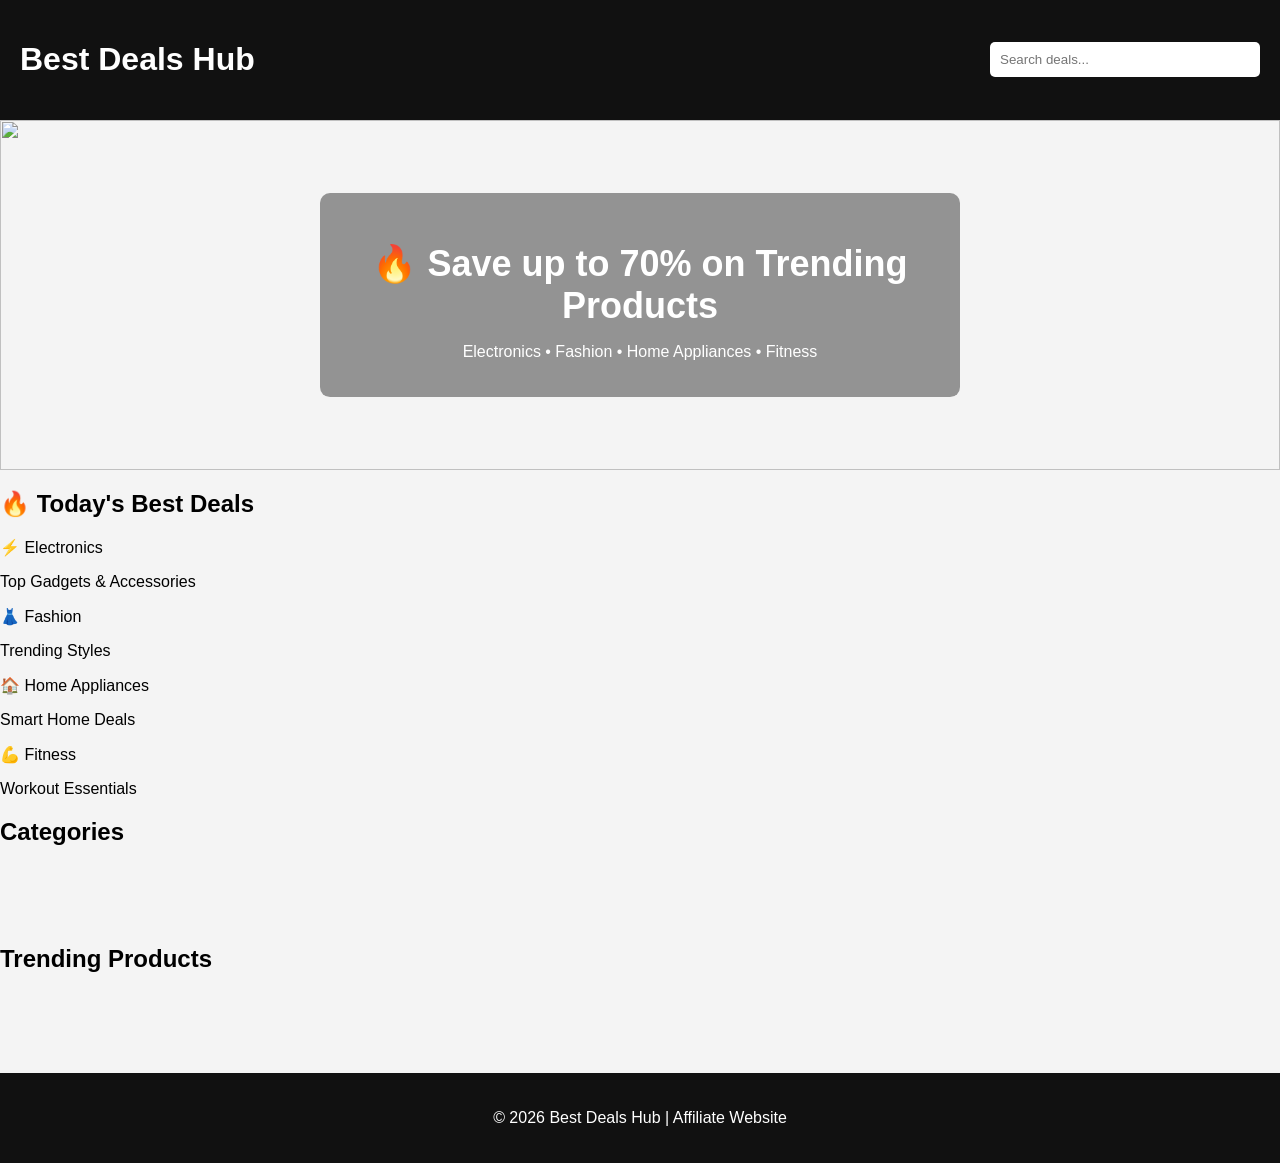
==== index.html @ 076f94b2 "Add descriptions to deal cards in index.html Updated deal cards to include descriptions for each cat" ====
<!DOCTYPE html>
<html lang="en">

<head>

<meta charset="UTF-8">

<title>Best Deals Hub | Amazon Deals & Trending Products</title>

<meta name="description"
content="Find the best Amazon deals, trending gadgets, fashion and home appliances at the lowest prices.">

<meta name="keywords"
content="Amazon deals India, best gadgets India, trending products, affiliate deals, best Amazon deals">

<meta name="viewport" content="width=device-width, initial-scale=1.0">

<link rel="stylesheet" href="style.css">

</head>


<body>


<header>

<h1>Best Deals Hub</h1>

<input type="text" id="search" placeholder="Search deals...">

</header>



<!-- HERO BANNER -->

<section class="hero-banner">

<img src="https://images.unsplash.com/photo-1607083206968-13611e3d76db">

<div class="hero-text">

<h2>🔥 Save up to 70% on Trending Products</h2>

<p>Electronics • Fashion • Home Appliances • Fitness</p>

</div>

</section>



<!-- TODAY DEALS -->

<section class="today-deals">

<h2>🔥 Today's Best Deals</h2>

<div class="deal-grid">

<div class="deal-card" onclick="filterCategory('electronic')">
⚡ Electronics
<p>Top Gadgets & Accessories</p>
</div>

<div class="deal-card" onclick="filterCategory('fashion')">
👗 Fashion
<p>Trending Styles</p>
</div>

<div class="deal-card" onclick="filterCategory('home appliances')">
🏠 Home Appliances
<p>Smart Home Deals</p>
</div>

<div class="deal-card" onclick="filterCategory('fitness')">
💪 Fitness
<p>Workout Essentials</p>
</div>

</div>

</section>



<!-- CATEGORIES -->

<section>

<h2>Categories</h2>

<div id="categories" class="category-grid"></div>

</section>



<!-- TRENDING PRODUCTS -->

<section>

<h2>Trending Products</h2>

<div id="products" class="product-grid"></div>

</section>



<footer>

<p>© 2026 Best Deals Hub | Affiliate Website</p>

</footer>



<script src="script.js"></script>


</body>
</html>
---- style.css ----
body{
font-family:Arial;
margin:0;
background:#f4f4f4;
}

header{
display:flex;
justify-content:space-between;
align-items:center;
padding:20px;
background:#111;
color:white;
}

header input{
padding:10px;
width:250px;
border-radius:5px;
border:none;
}

.hero{
background:#222;
color:white;
text-align:center;
padding:60px 20px;
}
.hero-banner{
position:relative;
height:350px;
overflow:hidden;
}

.hero-banner img{
width:100%;
height:100%;
object-fit:cover;
display:block;
}

.hero-text{
position:absolute;
top:50%;
left:50%;
transform:translate(-50%,-50%);
color:white;
text-align:center;
background:rgba(0,0,0,0.4);
padding:20px 30px;
border-radius:10px;
}

.hero-text h2{
font-size:36px;
margin-bottom:10px;
}

.hero-text p{
font-size:16px;
}

.category-grid{
display:grid;
grid-template-columns:repeat(auto-fit,minmax(150px,1fr));
gap:20px;
padding:30px;
}

.category{
background:white;
padding:20px;
text-align:center;
border-radius:8px;
box-shadow:0 4px 8px rgba(0,0,0,0.1);
cursor:pointer;
}

.product-grid{
display:grid;
grid-template-columns:repeat(auto-fit,minmax(250px,1fr));
gap:25px;
padding:40px;
}

.product{
background:white;
border-radius:12px;
padding:15px;
box-shadow:0 3px 12px rgba(0,0,0,0.1);
display:flex;
flex-direction:column;
height:420px;
}

.product img{
width:100%;
height:180px;
object-fit:contain;
margin-bottom:10px;
}

.product h3{
font-size:18px;
margin-bottom:5px;
}

.product p{
font-size:14px;
color:#555;
}

.price{
color:#ff6a00;
font-weight:bold;
margin-top:auto;
}

.buy{
display:inline-block;
margin-top:10px;
background:#ff6a00;
color:white;
padding:10px 15px;
border-radius:5px;
text-decoration:none;
}

footer{
background:#111;
color:white;
text-align:center;
padding:20px;
}
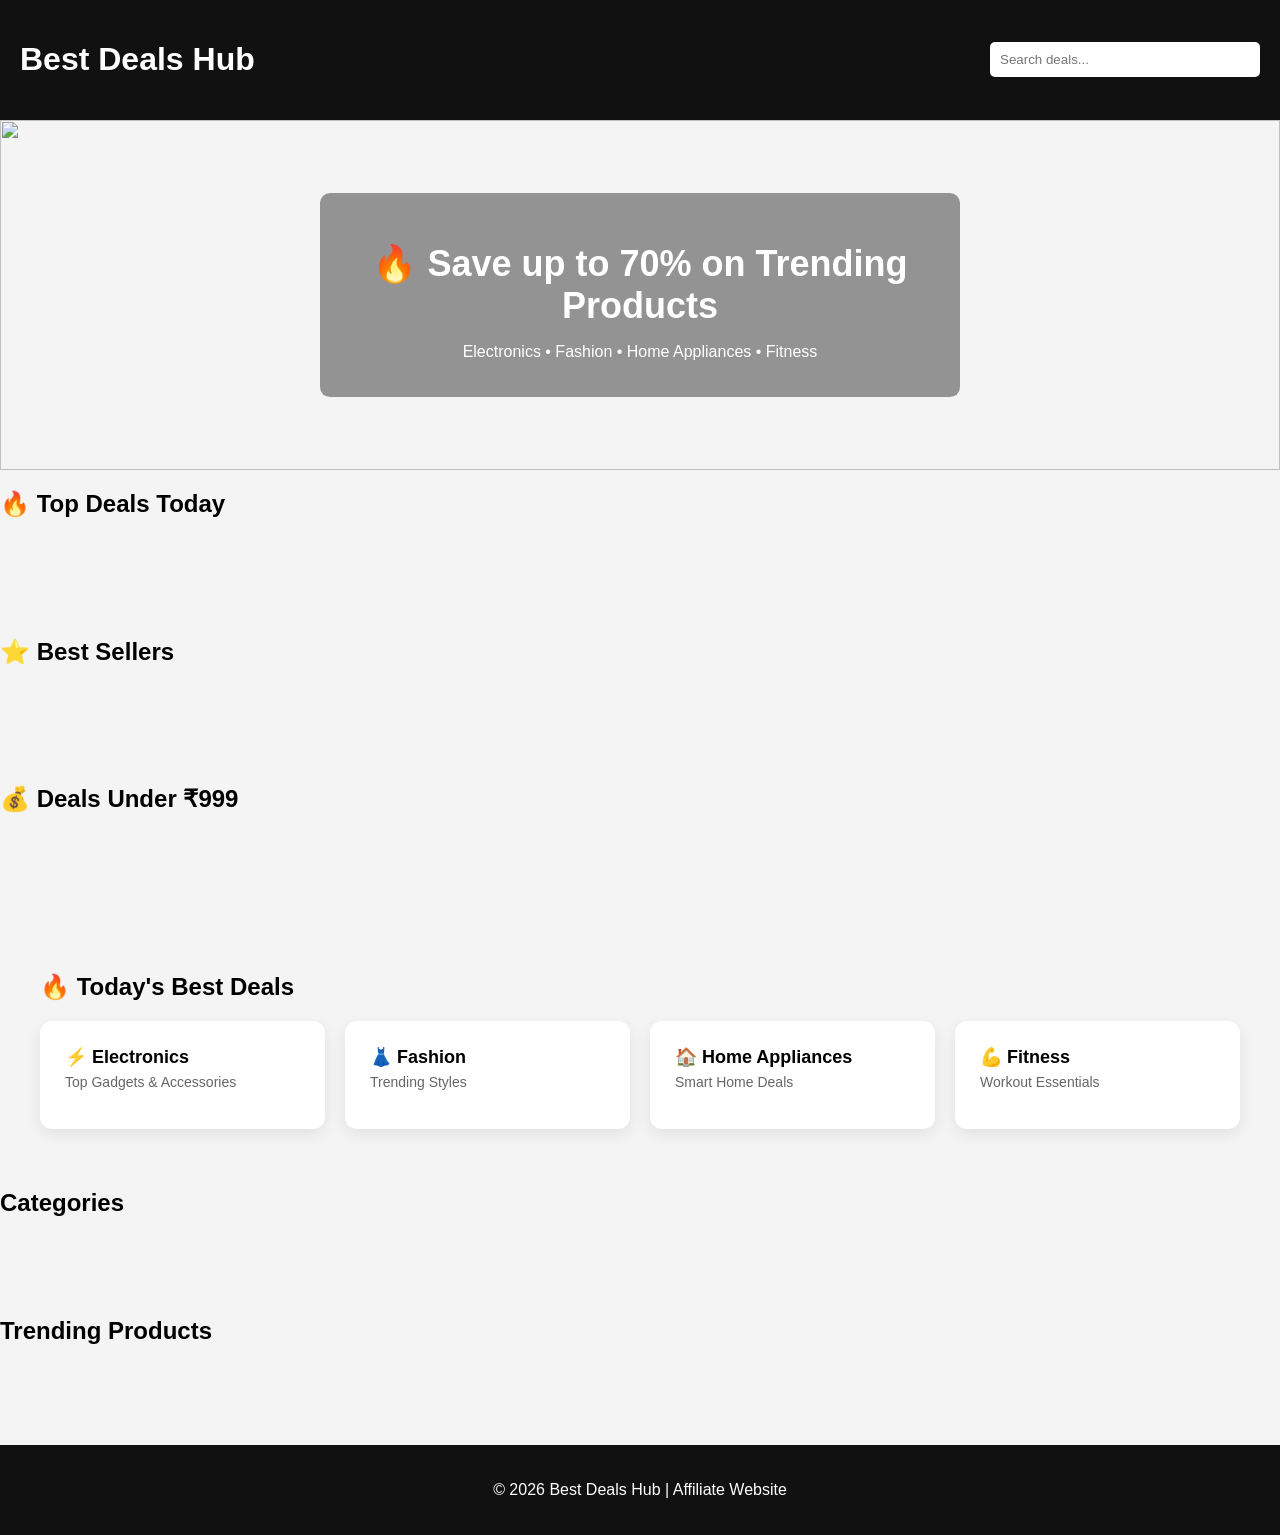
==== commit 6d11a27e: "Enhance index.html with new product sections Added new sections for top deals, best sellers, and bud" ====
--- a/index.html
+++ b/index.html
@@ -49,7 +49,31 @@
 
 </section>
 
+<section class="top-deals">
 
+<h2>🔥 Top Deals Today</h2>
+
+<div id="topDeals" class="product-grid"></div>
+
+</section>
+
+
+<section class="best-sellers">
+
+<h2>⭐ Best Sellers</h2>
+
+<div id="bestSellers" class="product-grid"></div>
+
+</section>
+
+
+<section class="budget-deals">
+
+<h2>💰 Deals Under ₹999</h2>
+
+<div id="budgetDeals" class="product-grid"></div>
+
+</section>
 
 <!-- TODAY DEALS -->
 
@@ -124,3 +148,4 @@
 </html>
 
 
+
--- a/style.css
+++ b/style.css
@@ -19,7 +19,41 @@
 border-radius:5px;
 border:none;
 }
+.today-deals{
+padding:40px;
+max-width:1300px;
+margin:auto;
+}
 
+.deal-grid{
+display:grid;
+grid-template-columns:repeat(auto-fit,minmax(220px,1fr));
+gap:20px;
+margin-top:20px;
+}
+
+.deal-card{
+background:white;
+padding:25px;
+border-radius:12px;
+box-shadow:0 5px 15px rgba(0,0,0,0.08);
+cursor:pointer;
+font-weight:bold;
+font-size:18px;
+transition:0.3s;
+}
+
+.deal-card p{
+font-size:14px;
+font-weight:normal;
+color:#666;
+margin-top:6px;
+}
+
+.deal-card:hover{
+transform:translateY(-5px);
+box-shadow:0 10px 25px rgba(0,0,0,0.15);
+}
 .hero{
 background:#222;
 color:white;
@@ -136,3 +170,4 @@
 
 
 
+
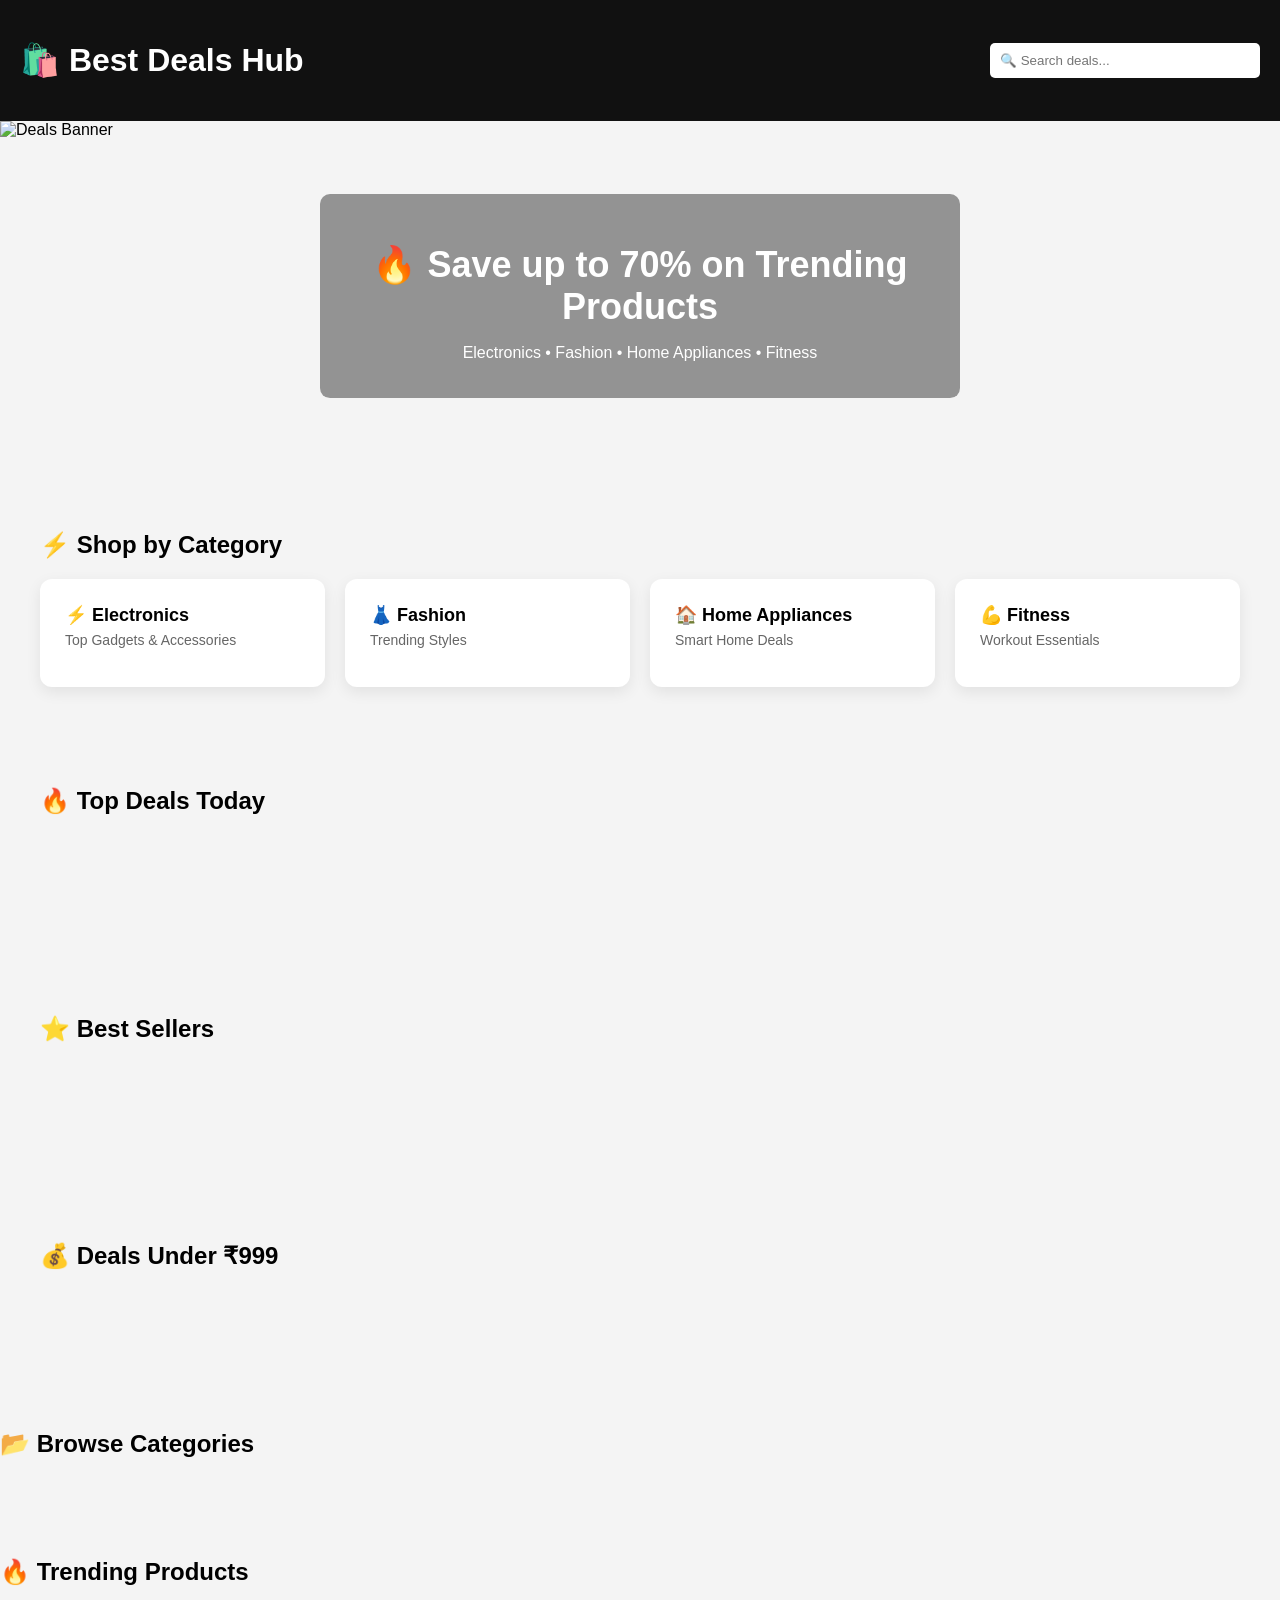
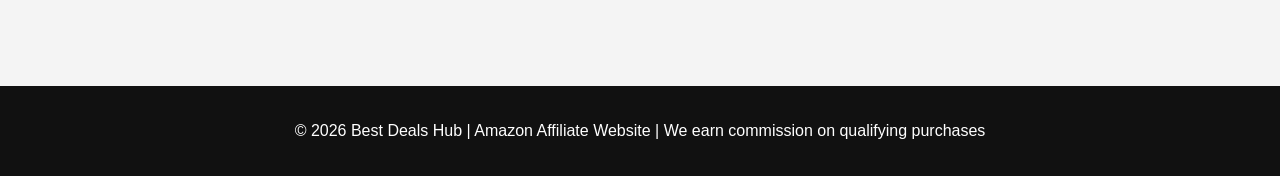
==== commit 7f3f1ed0: "Update index.html" ====
--- a/index.html
+++ b/index.html
@@ -1,151 +1,86 @@
-<!DOCTYPE html>
-<html lang="en">
-
-<head>
-
-<meta charset="UTF-8">
-
-<title>Best Deals Hub | Amazon Deals & Trending Products</title>
-
-<meta name="description"
-content="Find the best Amazon deals, trending gadgets, fashion and home appliances at the lowest prices.">
-
-<meta name="keywords"
-content="Amazon deals India, best gadgets India, trending products, affiliate deals, best Amazon deals">
-
-<meta name="viewport" content="width=device-width, initial-scale=1.0">
-
-<link rel="stylesheet" href="style.css">
-
-</head>
-
-
-<body>
-
-
-<header>
-
-<h1>Best Deals Hub</h1>
-
-<input type="text" id="search" placeholder="Search deals...">
-
-</header>
-
-
-
-<!-- HERO BANNER -->
-
-<section class="hero-banner">
-
-<img src="https://images.unsplash.com/photo-1607083206968-13611e3d76db">
-
-<div class="hero-text">
-
-<h2>🔥 Save up to 70% on Trending Products</h2>
-
-<p>Electronics • Fashion • Home Appliances • Fitness</p>
-
-</div>
-
-</section>
-
-<section class="top-deals">
-
-<h2>🔥 Top Deals Today</h2>
-
-<div id="topDeals" class="product-grid"></div>
-
-</section>
-
-
-<section class="best-sellers">
-
-<h2>⭐ Best Sellers</h2>
-
-<div id="bestSellers" class="product-grid"></div>
-
-</section>
-
-
-<section class="budget-deals">
-
-<h2>💰 Deals Under ₹999</h2>
-
-<div id="budgetDeals" class="product-grid"></div>
-
-</section>
-
-<!-- TODAY DEALS -->
-
-<section class="today-deals">
-
-<h2>🔥 Today's Best Deals</h2>
-
-<div class="deal-grid">
-
-<div class="deal-card" onclick="filterCategory('electronic')">
-⚡ Electronics
-<p>Top Gadgets & Accessories</p>
-</div>
-
-<div class="deal-card" onclick="filterCategory('fashion')">
-👗 Fashion
-<p>Trending Styles</p>
-</div>
-
-<div class="deal-card" onclick="filterCategory('home appliances')">
-🏠 Home Appliances
-<p>Smart Home Deals</p>
-</div>
-
-<div class="deal-card" onclick="filterCategory('fitness')">
-💪 Fitness
-<p>Workout Essentials</p>
-</div>
-
-</div>
-
-</section>
-
-
-
-<!-- CATEGORIES -->
-
-<section>
-
-<h2>Categories</h2>
-
-<div id="categories" class="category-grid"></div>
-
-</section>
-
-
-
-<!-- TRENDING PRODUCTS -->
-
-<section>
-
-<h2>Trending Products</h2>
-
-<div id="products" class="product-grid"></div>
-
-</section>
-
-
-
-<footer>
-
-<p>© 2026 Best Deals Hub | Affiliate Website</p>
-
-</footer>
-
-
-
-<script src="script.js"></script>
-
-
-</body>
-</html>
-
-
-
+<!DOCTYPE html>
+<html lang="en">
+
+<head>
+    <meta charset="UTF-8">
+    <title>Best Deals Hub | Amazon Deals & Trending Products</title>
+    <meta name="description" content="Find the best Amazon deals, trending gadgets, fashion and home appliances at the lowest prices.">
+    <meta name="keywords" content="Amazon deals India, best gadgets India, trending products, affiliate deals, best Amazon deals">
+    <meta name="viewport" content="width=device-width, initial-scale=1.0, maximum-scale=1.0, user-scalable=yes">
+    <link rel="stylesheet" href="style.css">
+</head>
+
+<body>
+
+    <header>
+        <h1>🛍️ Best Deals Hub</h1>
+        <input type="text" id="search" placeholder="🔍 Search deals...">
+    </header>
+
+    <!-- HERO BANNER -->
+    <section class="hero-banner">
+        <img src="https://images.unsplash.com/photo-1607083206968-13611e3d76db?w=1200" alt="Deals Banner">
+        <div class="hero-text">
+            <h2>🔥 Save up to 70% on Trending Products</h2>
+            <p>Electronics • Fashion • Home Appliances • Fitness</p>
+        </div>
+    </section>
+
+    <!-- TODAY DEALS (Categories) -->
+    <section class="today-deals">
+        <h2>⚡ Shop by Category</h2>
+        <div class="deal-grid">
+            <div class="deal-card" onclick="filterCategoryFromCard('electronic')">
+                ⚡ Electronics
+                <p>Top Gadgets & Accessories</p>
+            </div>
+            <div class="deal-card" onclick="filterCategoryFromCard('fashion')">
+                👗 Fashion
+                <p>Trending Styles</p>
+            </div>
+            <div class="deal-card" onclick="filterCategoryFromCard('home appliances')">
+                🏠 Home Appliances
+                <p>Smart Home Deals</p>
+            </div>
+            <div class="deal-card" onclick="filterCategoryFromCard('fitness')">
+                💪 Fitness
+                <p>Workout Essentials</p>
+            </div>
+        </div>
+    </section>
+
+    <!-- TOP DEALS SECTION -->
+    <section class="top-deals" id="topDealsSection">
+        <div id="topDeals"></div>
+    </section>
+
+    <!-- BEST SELLERS SECTION -->
+    <section class="best-sellers" id="bestSellersSection">
+        <div id="bestSellers"></div>
+    </section>
+
+    <!-- BUDGET DEALS SECTION -->
+    <section class="budget-deals" id="budgetDealsSection">
+        <div id="budgetDeals"></div>
+    </section>
+
+    <!-- CATEGORIES SECTION -->
+    <section>
+        <h2>📂 Browse Categories</h2>
+        <div id="categories" class="category-grid"></div>
+    </section>
+
+    <!-- TRENDING PRODUCTS SECTION -->
+    <section>
+        <div id="products"></div>
+    </section>
+
+    <footer>
+        <p>© 2026 Best Deals Hub | Amazon Affiliate Website | We earn commission on qualifying purchases</p>
+    </footer>
+
+    <script src="script.js"></script>
+
+</body>
+
+</html>
--- a/style.css
+++ b/style.css
@@ -53,6 +53,13 @@
 .deal-card:hover{
 transform:translateY(-5px);
 box-shadow:0 10px 25px rgba(0,0,0,0.15);
+}
+.top-deals,
+.best-sellers,
+.budget-deals{
+padding:40px;
+max-width:1300px;
+margin:auto;
 }
 .hero{
 background:#222;
@@ -171,3 +178,4 @@
 
 
 
+
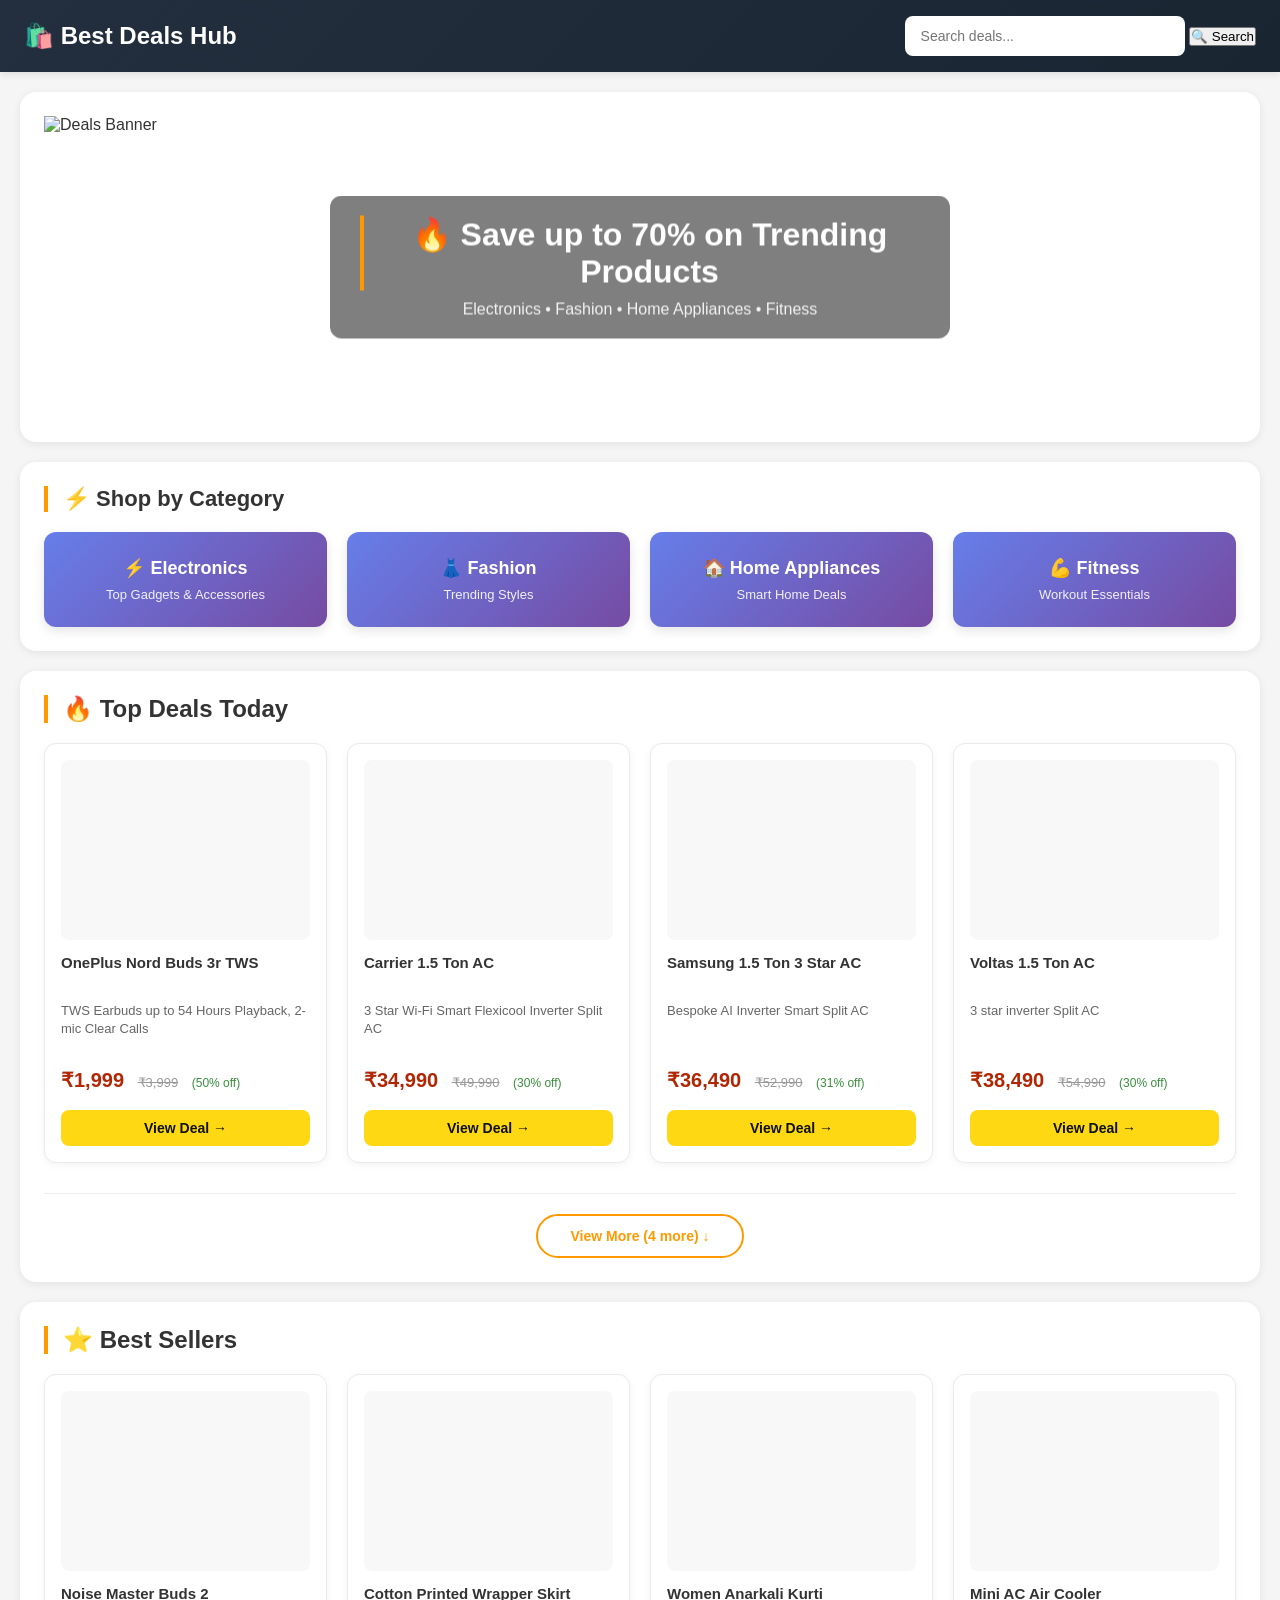
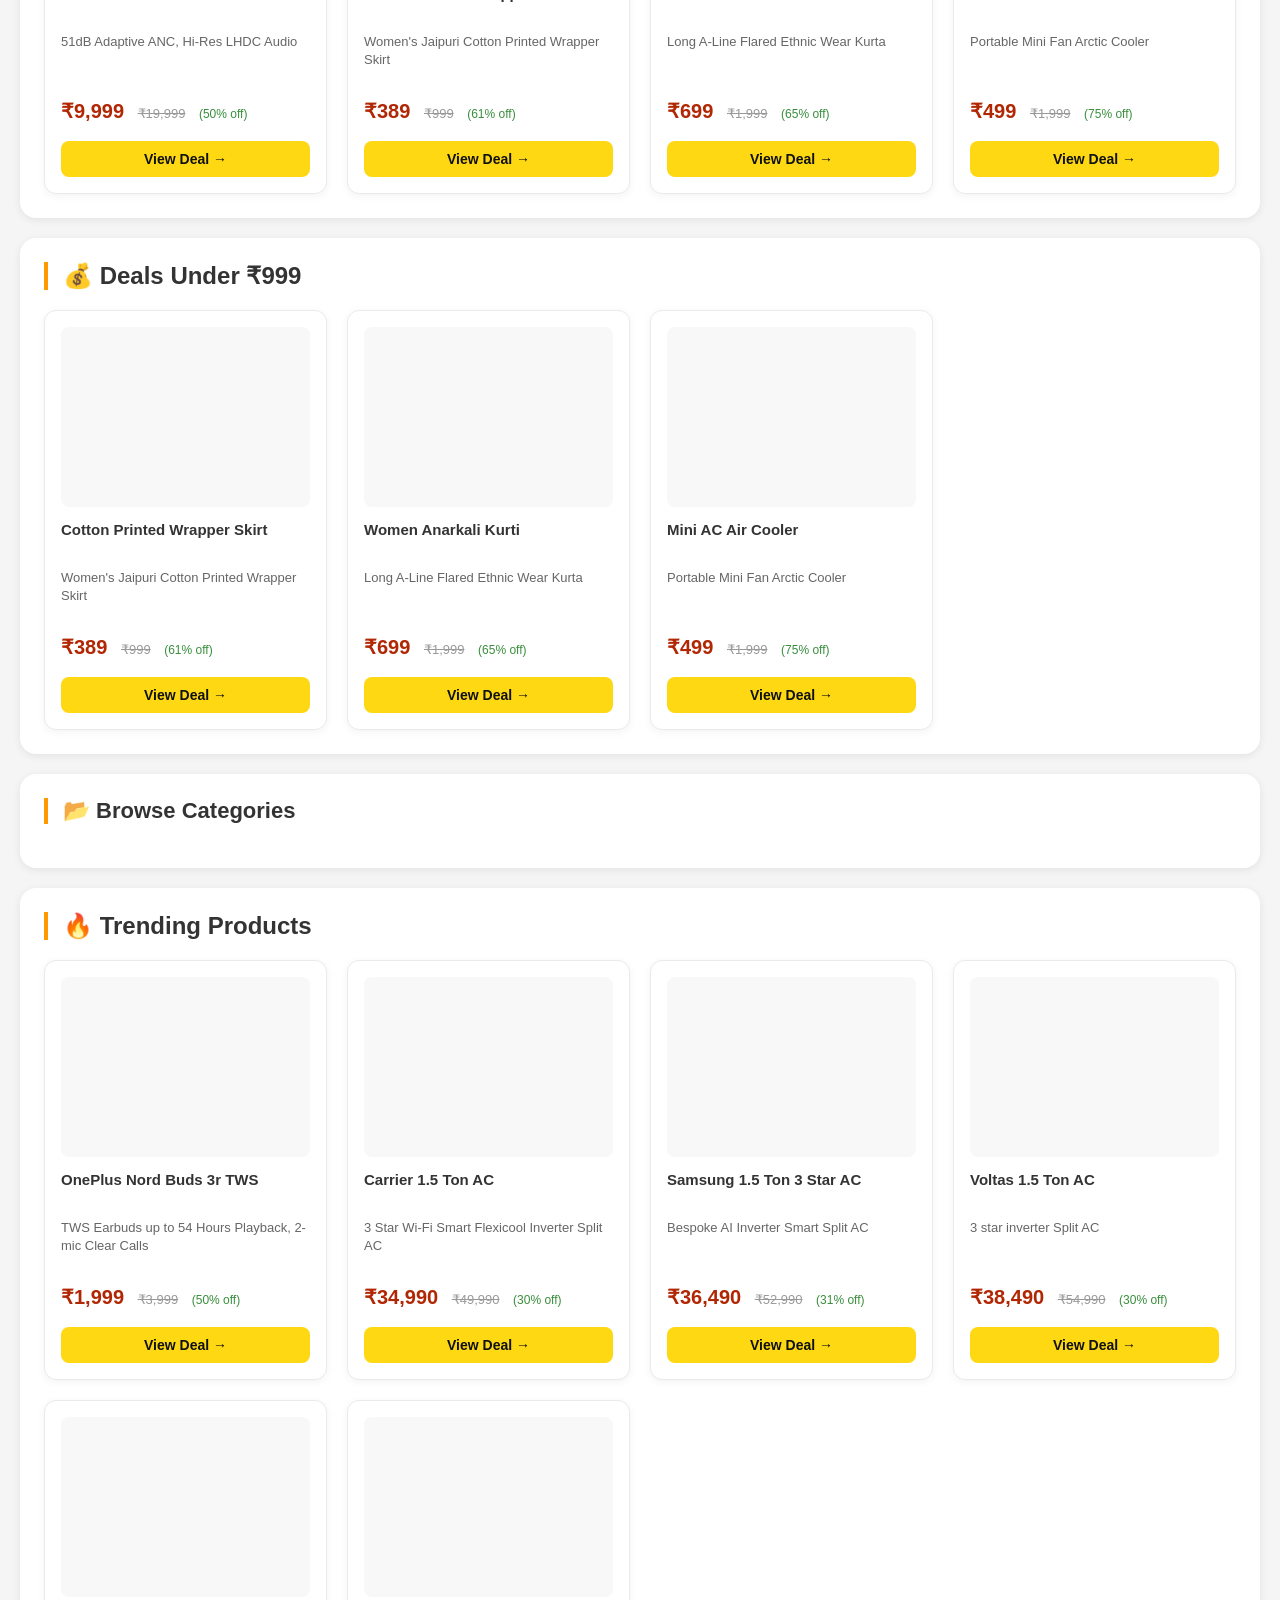
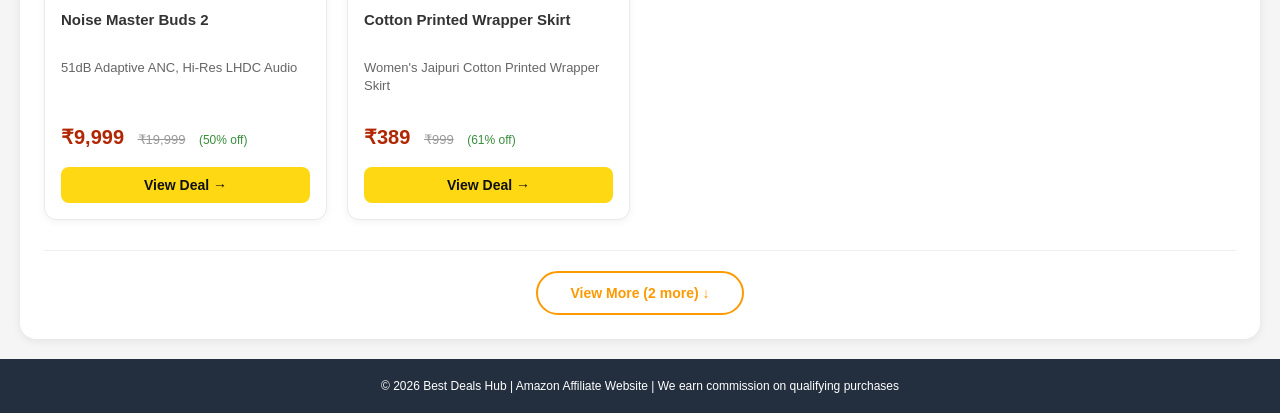
==== commit 598022fb: "Update index.html" ====
--- a/index.html
+++ b/index.html
@@ -12,10 +12,13 @@
 
 <body>
 
-    <header>
-        <h1>🛍️ Best Deals Hub</h1>
-        <input type="text" id="search" placeholder="🔍 Search deals...">
-    </header>
+  <header>
+    <h1>🛍️ Best Deals Hub</h1>
+    <div class="search-container">
+        <input type="text" id="search" placeholder="Search deals...">
+        <button id="searchBtn">🔍 Search</button>
+    </div>
+</header>
 
     <!-- HERO BANNER -->
     <section class="hero-banner">
--- a/style.css
+++ b/style.css
@@ -1,181 +1,483 @@
-body{
-font-family:Arial;
-margin:0;
-background:#f4f4f4;
-}
-
-header{
-display:flex;
-justify-content:space-between;
-align-items:center;
-padding:20px;
-background:#111;
-color:white;
-}
-
-header input{
-padding:10px;
-width:250px;
-border-radius:5px;
-border:none;
-}
-.today-deals{
-padding:40px;
-max-width:1300px;
-margin:auto;
-}
-
-.deal-grid{
-display:grid;
-grid-template-columns:repeat(auto-fit,minmax(220px,1fr));
-gap:20px;
-margin-top:20px;
-}
-
-.deal-card{
-background:white;
-padding:25px;
-border-radius:12px;
-box-shadow:0 5px 15px rgba(0,0,0,0.08);
-cursor:pointer;
-font-weight:bold;
-font-size:18px;
-transition:0.3s;
-}
-
-.deal-card p{
-font-size:14px;
-font-weight:normal;
-color:#666;
-margin-top:6px;
-}
-
-.deal-card:hover{
-transform:translateY(-5px);
-box-shadow:0 10px 25px rgba(0,0,0,0.15);
-}
-.top-deals,
-.best-sellers,
-.budget-deals{
-padding:40px;
-max-width:1300px;
-margin:auto;
-}
-.hero{
-background:#222;
-color:white;
-text-align:center;
-padding:60px 20px;
-}
-.hero-banner{
-position:relative;
-height:350px;
-overflow:hidden;
-}
-
-.hero-banner img{
-width:100%;
-height:100%;
-object-fit:cover;
-display:block;
-}
-
-.hero-text{
-position:absolute;
-top:50%;
-left:50%;
-transform:translate(-50%,-50%);
-color:white;
-text-align:center;
-background:rgba(0,0,0,0.4);
-padding:20px 30px;
-border-radius:10px;
-}
-
-.hero-text h2{
-font-size:36px;
-margin-bottom:10px;
-}
-
-.hero-text p{
-font-size:16px;
-}
-
-.category-grid{
-display:grid;
-grid-template-columns:repeat(auto-fit,minmax(150px,1fr));
-gap:20px;
-padding:30px;
-}
-
-.category{
-background:white;
-padding:20px;
-text-align:center;
-border-radius:8px;
-box-shadow:0 4px 8px rgba(0,0,0,0.1);
-cursor:pointer;
-}
-
-.product-grid{
-display:grid;
-grid-template-columns:repeat(auto-fit,minmax(250px,1fr));
-gap:25px;
-padding:40px;
-}
-
-.product{
-background:white;
-border-radius:12px;
-padding:15px;
-box-shadow:0 3px 12px rgba(0,0,0,0.1);
-display:flex;
-flex-direction:column;
-height:420px;
-}
-
-.product img{
-width:100%;
-height:180px;
-object-fit:contain;
-margin-bottom:10px;
-}
-
-.product h3{
-font-size:18px;
-margin-bottom:5px;
-}
-
-.product p{
-font-size:14px;
-color:#555;
-}
-
-.price{
-color:#ff6a00;
-font-weight:bold;
-margin-top:auto;
-}
-
-.buy{
-display:inline-block;
-margin-top:10px;
-background:#ff6a00;
-color:white;
-padding:10px 15px;
-border-radius:5px;
-text-decoration:none;
-}
-
-footer{
-background:#111;
-color:white;
-text-align:center;
-padding:20px;
-}
-
-
-
-
-
-
+* {
+    margin: 0;
+    padding: 0;
+    box-sizing: border-box;
+}
+
+body {
+    font-family: -apple-system, BlinkMacSystemFont, 'Segoe UI', Roboto, 'Helvetica Neue', Arial, sans-serif;
+    background: #f5f5f5;
+    color: #333;
+}
+
+/* Header */
+header {
+    background: linear-gradient(135deg, #232f3e 0%, #1a2532 100%);
+    color: white;
+    padding: 16px 24px;
+    display: flex;
+    justify-content: space-between;
+    align-items: center;
+    flex-wrap: wrap;
+    gap: 15px;
+    position: sticky;
+    top: 0;
+    z-index: 100;
+    box-shadow: 0 2px 8px rgba(0, 0, 0, 0.1);
+}
+
+header h1 {
+    font-size: 24px;
+    margin: 0;
+}
+
+header input {
+    padding: 12px 16px;
+    width: 280px;
+    border-radius: 8px;
+    border: none;
+    font-size: 14px;
+    outline: none;
+}
+
+header input:focus {
+    box-shadow: 0 0 0 2px #ff9900;
+}
+
+/* Hero Banner */
+.hero-banner {
+    position: relative;
+    height: 350px;
+    overflow: hidden;
+}
+
+.hero-banner img {
+    width: 100%;
+    height: 100%;
+    object-fit: cover;
+    display: block;
+}
+
+.hero-text {
+    position: absolute;
+    top: 50%;
+    left: 50%;
+    transform: translate(-50%, -50%);
+    color: white;
+    text-align: center;
+    background: rgba(0, 0, 0, 0.5);
+    padding: 20px 30px;
+    border-radius: 12px;
+    backdrop-filter: blur(5px);
+}
+
+.hero-text h2 {
+    font-size: 32px;
+    margin-bottom: 10px;
+}
+
+.hero-text p {
+    font-size: 16px;
+    opacity: 0.9;
+}
+
+/* Section Styles */
+section {
+    background: white;
+    margin: 20px;
+    padding: 24px;
+    border-radius: 16px;
+    box-shadow: 0 2px 8px rgba(0, 0, 0, 0.08);
+}
+
+section h2 {
+    font-size: 22px;
+    margin-bottom: 20px;
+    border-left: 4px solid #ff9900;
+    padding-left: 15px;
+}
+
+/* Section Header */
+.section-header {
+    margin-bottom: 20px;
+}
+
+.section-header h2 {
+    font-size: 24px;
+    border-left: 4px solid #ff9900;
+    padding-left: 15px;
+    margin: 0;
+}
+
+/* Deal Grid (Categories) */
+.deal-grid {
+    display: grid;
+    grid-template-columns: repeat(auto-fit, minmax(200px, 1fr));
+    gap: 20px;
+    margin-top: 10px;
+}
+
+.deal-card {
+    background: linear-gradient(135deg, #667eea 0%, #764ba2 100%);
+    color: white;
+    padding: 25px;
+    text-align: center;
+    border-radius: 12px;
+    cursor: pointer;
+    font-weight: bold;
+    font-size: 18px;
+    transition: all 0.3s ease;
+    box-shadow: 0 4px 12px rgba(0, 0, 0, 0.1);
+}
+
+.deal-card p {
+    font-size: 13px;
+    font-weight: normal;
+    margin-top: 8px;
+    opacity: 0.9;
+}
+
+.deal-card:hover {
+    transform: translateY(-5px);
+    box-shadow: 0 8px 20px rgba(0, 0, 0, 0.15);
+}
+
+/* Category Grid */
+.category-grid {
+    display: grid;
+    grid-template-columns: repeat(auto-fit, minmax(150px, 1fr));
+    gap: 15px;
+}
+
+.category {
+    background: linear-gradient(135deg, #f093fb 0%, #f5576c 100%);
+    color: white;
+    padding: 18px;
+    text-align: center;
+    border-radius: 10px;
+    cursor: pointer;
+    font-weight: 600;
+    transition: all 0.3s ease;
+    box-shadow: 0 2px 6px rgba(0, 0, 0, 0.1);
+}
+
+.category:hover {
+    transform: translateY(-3px);
+    box-shadow: 0 6px 14px rgba(0, 0, 0, 0.15);
+}
+
+/* Product Grid */
+.product-grid {
+    display: grid;
+    grid-template-columns: repeat(4, 1fr);
+    gap: 20px;
+}
+
+/* Product Card */
+.product {
+    background: white;
+    border: 1px solid #eaeaea;
+    border-radius: 12px;
+    padding: 16px;
+    transition: all 0.3s ease;
+    display: flex;
+    flex-direction: column;
+    height: 420px;
+    box-shadow: 0 2px 8px rgba(0, 0, 0, 0.05);
+}
+
+.product:hover {
+    transform: translateY(-4px);
+    box-shadow: 0 8px 20px rgba(0, 0, 0, 0.12);
+    border-color: #ff9900;
+}
+
+.product img {
+    width: 100%;
+    height: 180px;
+    object-fit: contain;
+    margin-bottom: 12px;
+    background: #f8f8f8;
+    border-radius: 8px;
+}
+
+.product h3 {
+    font-size: 15px;
+    font-weight: 600;
+    margin-bottom: 8px;
+    line-height: 1.4;
+    display: -webkit-box;
+    -webkit-line-clamp: 2;
+    -webkit-box-orient: vertical;
+    overflow: hidden;
+    min-height: 42px;
+}
+
+.product p {
+    font-size: 13px;
+    color: #666;
+    line-height: 1.4;
+    margin-bottom: 10px;
+    display: -webkit-box;
+    -webkit-line-clamp: 2;
+    -webkit-box-orient: vertical;
+    overflow: hidden;
+}
+
+.price {
+    color: #B12704;
+    font-weight: bold;
+    font-size: 20px;
+    margin-top: auto;
+    margin-bottom: 10px;
+}
+
+.old-price {
+    text-decoration: line-through;
+    color: #999;
+    font-size: 13px;
+    margin-left: 8px;
+    font-weight: normal;
+}
+
+.discount {
+    color: #388E3C;
+    font-size: 12px;
+    margin-left: 8px;
+    font-weight: normal;
+}
+
+.buy {
+    display: inline-block;
+    background: #FFD814;
+    color: #0F1111;
+    padding: 10px 16px;
+    border-radius: 8px;
+    text-decoration: none;
+    text-align: center;
+    font-weight: 600;
+    font-size: 14px;
+    transition: all 0.2s ease;
+    margin-top: 8px;
+}
+
+.buy:hover {
+    background: #F7CA00;
+}
+
+/* View More Button */
+.view-more-container {
+    text-align: center;
+    margin-top: 30px;
+    padding-top: 20px;
+    border-top: 1px solid #eee;
+}
+
+.view-more-btn {
+    background: transparent;
+    border: 2px solid #ff9900;
+    border-radius: 30px;
+    padding: 12px 32px;
+    font-size: 14px;
+    font-weight: 600;
+    color: #ff9900;
+    cursor: pointer;
+    transition: all 0.3s ease;
+}
+
+.view-more-btn:hover {
+    background: #ff9900;
+    color: white;
+    transform: translateY(-2px);
+}
+
+/* Hidden Products */
+.hidden-product {
+    display: none;
+}
+
+/* Footer */
+footer {
+    background: #232f3e;
+    color: white;
+    text-align: center;
+    padding: 20px;
+    font-size: 12px;
+    margin-top: 20px;
+}
+
+/* ============================================ */
+/* MOBILE RESPONSIVE */
+/* ============================================ */
+
+/* Mobile (under 768px) */
+@media (max-width: 768px) {
+    header {
+        flex-direction: column;
+        padding: 15px;
+    }
+    
+    header input {
+        width: 100%;
+    }
+    
+    .hero-banner {
+        height: 250px;
+    }
+    
+    .hero-text {
+        padding: 12px 20px;
+        width: 90%;
+    }
+    
+    .hero-text h2 {
+        font-size: 18px;
+    }
+    
+    .hero-text p {
+        font-size: 11px;
+    }
+    
+    section {
+        margin: 12px;
+        padding: 16px;
+    }
+    
+    section h2 {
+        font-size: 18px;
+    }
+    
+    .section-header h2 {
+        font-size: 20px;
+    }
+    
+    /* 1 column on mobile */
+    .product-grid {
+        grid-template-columns: 1fr !important;
+        gap: 15px;
+    }
+    
+    .product {
+        height: auto;
+        min-height: 380px;
+    }
+    
+    .product img {
+        height: 160px;
+    }
+    
+    .product h3 {
+        font-size: 14px;
+    }
+    
+    .price {
+        font-size: 18px;
+    }
+    
+    /* 2 columns for categories on mobile */
+    .deal-grid {
+        grid-template-columns: repeat(2, 1fr);
+        gap: 12px;
+    }
+    
+    .deal-card {
+        padding: 15px;
+        font-size: 14px;
+    }
+    
+    .deal-card p {
+        font-size: 11px;
+    }
+    
+    .category-grid {
+        grid-template-columns: repeat(2, 1fr);
+        gap: 12px;
+    }
+    
+    .category {
+        padding: 12px;
+        font-size: 13px;
+    }
+    
+    .view-more-btn {
+        padding: 10px 24px;
+        font-size: 13px;
+        width: 100%;
+        max-width: 200px;
+    }
+}
+
+/* Tablet (769px - 1024px) */
+@media (min-width: 769px) and (max-width: 1024px) {
+    .product-grid {
+        grid-template-columns: repeat(2, 1fr) !important;
+        gap: 20px;
+    }
+    
+    .hero-text h2 {
+        font-size: 28px;
+    }
+    
+    section {
+        margin: 16px;
+        padding: 20px;
+    }
+}
+
+/* Small Mobile (under 480px) */
+@media (max-width: 480px) {
+    .hero-text h2 {
+        font-size: 14px;
+    }
+    
+    .hero-text p {
+        font-size: 10px;
+    }
+    
+    .product h3 {
+        font-size: 13px;
+    }
+    
+    .price {
+        font-size: 16px;
+    }
+    
+    .buy {
+        padding: 8px 12px;
+        font-size: 12px;
+    }
+    
+    .deal-card {
+        padding: 12px;
+        font-size: 12px;
+    }
+}
+/* No Results Message */
+.no-results {
+    text-align: center;
+    padding: 60px 20px;
+    background: #f9f9f9;
+    border-radius: 12px;
+    margin: 20px 0;
+}
+
+.no-results p {
+    font-size: 18px;
+    color: #666;
+}
+
+/* Make sure search input works properly */
+#search {
+    padding: 12px 16px;
+    width: 280px;
+    border-radius: 8px;
+    border: none;
+    font-size: 14px;
+    outline: none;
+}
+
+@media (max-width: 768px) {
+    #search {
+        width: 100%;
+    }
+}
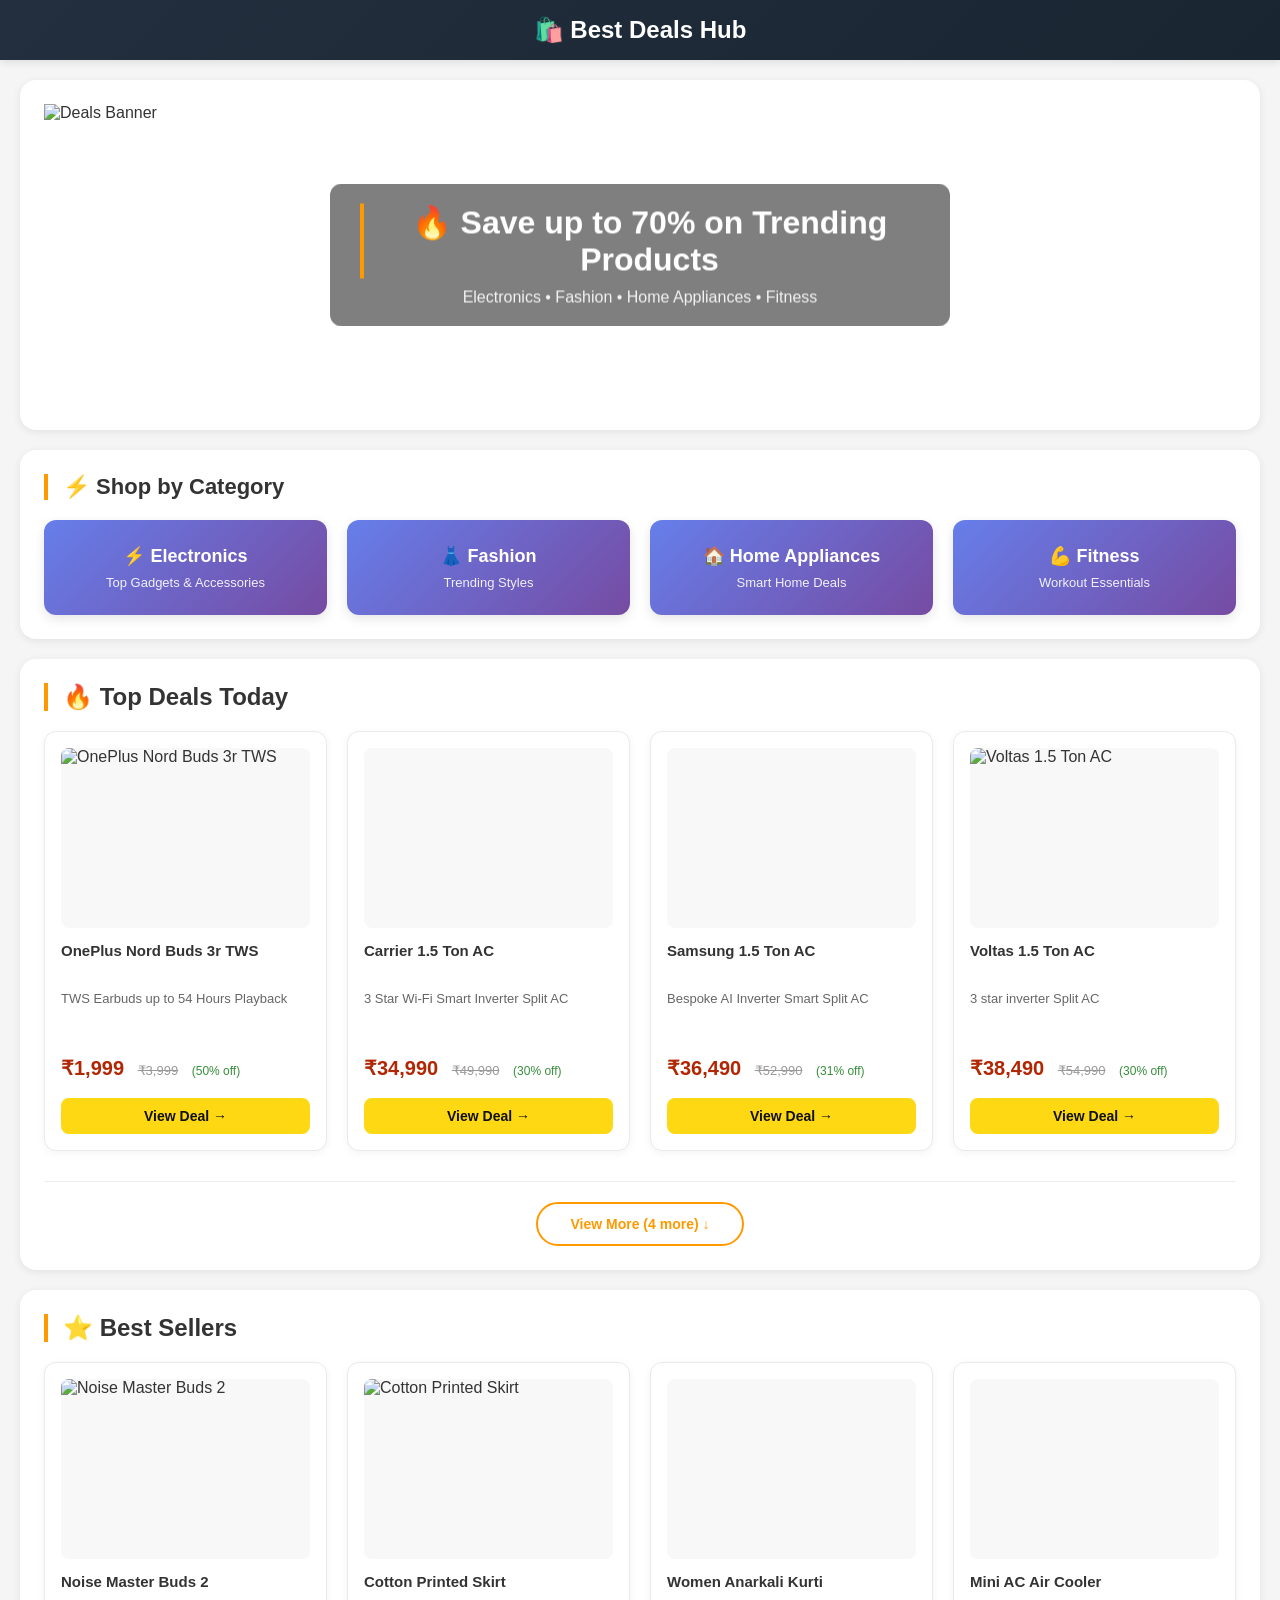
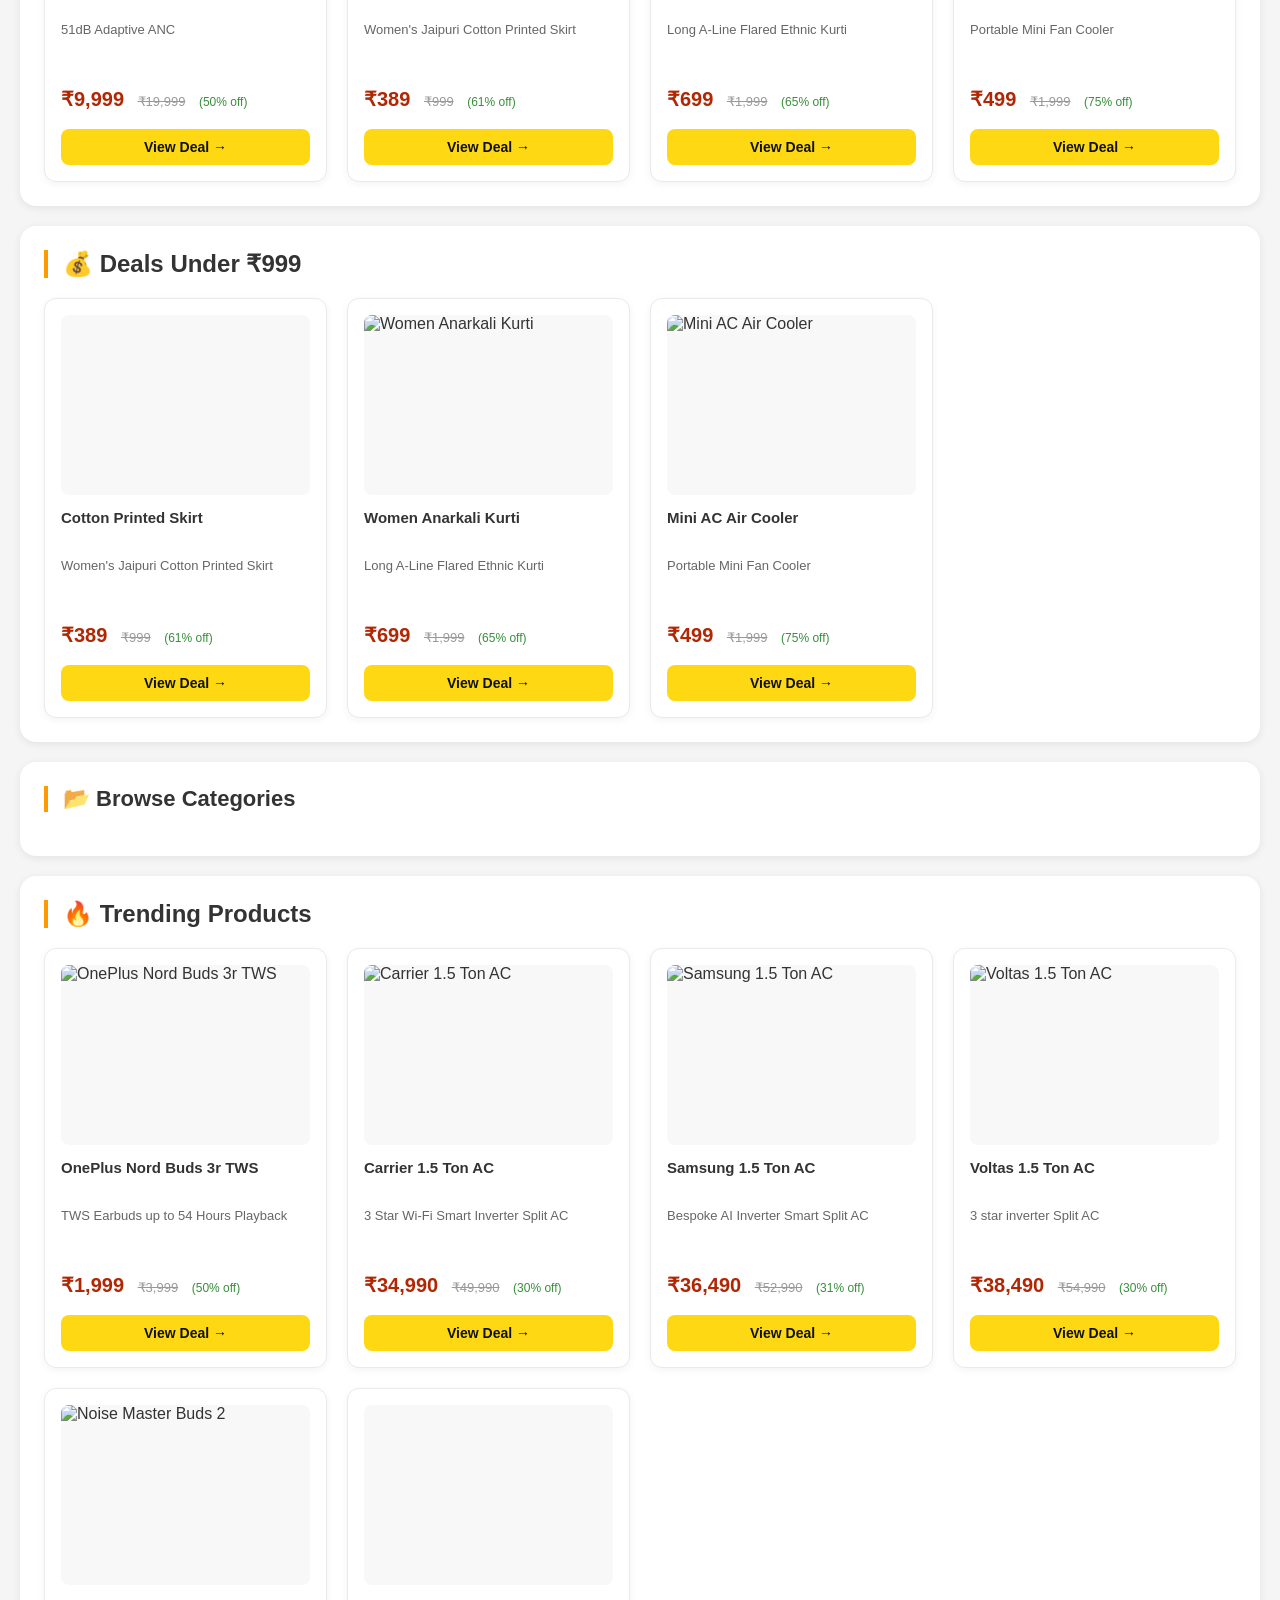
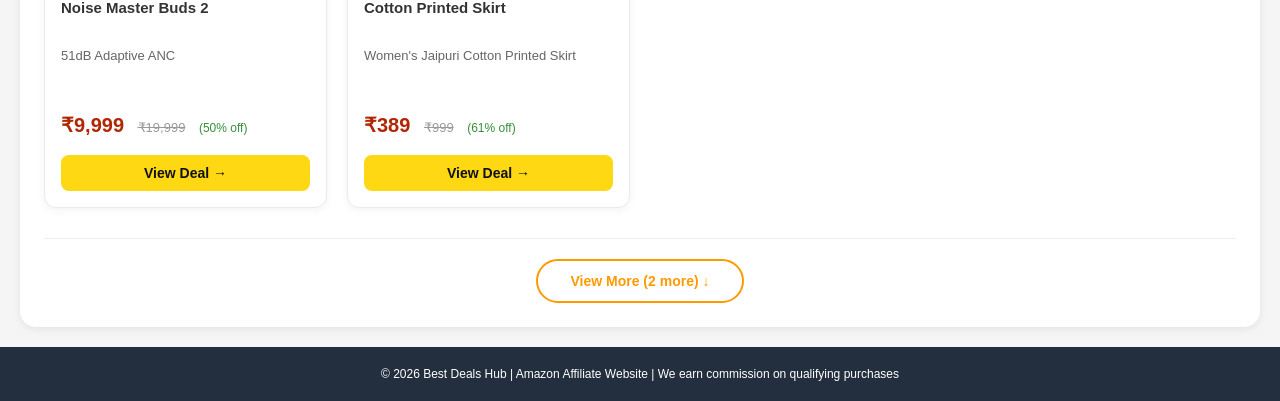
==== commit 5efd95f6: "Update index.html" ====
--- a/index.html
+++ b/index.html
@@ -12,13 +12,9 @@
 
 <body>
 
-  <header>
-    <h1>🛍️ Best Deals Hub</h1>
-    <div class="search-container">
-        <input type="text" id="search" placeholder="Search deals...">
-        <button id="searchBtn">🔍 Search</button>
-    </div>
-</header>
+    <header>
+        <h1>🛍️ Best Deals Hub</h1>
+    </header>
 
     <!-- HERO BANNER -->
     <section class="hero-banner">
--- a/style.css
+++ b/style.css
@@ -10,16 +10,11 @@
     color: #333;
 }
 
-/* Header */
+/* Header - No Search */
 header {
     background: linear-gradient(135deg, #232f3e 0%, #1a2532 100%);
     color: white;
     padding: 16px 24px;
-    display: flex;
-    justify-content: space-between;
-    align-items: center;
-    flex-wrap: wrap;
-    gap: 15px;
     position: sticky;
     top: 0;
     z-index: 100;
@@ -29,19 +24,7 @@
 header h1 {
     font-size: 24px;
     margin: 0;
-}
-
-header input {
-    padding: 12px 16px;
-    width: 280px;
-    border-radius: 8px;
-    border: none;
-    font-size: 14px;
-    outline: none;
-}
-
-header input:focus {
-    box-shadow: 0 0 0 2px #ff9900;
+    text-align: center;
 }
 
 /* Hero Banner */
@@ -306,19 +289,31 @@
     margin-top: 20px;
 }
 
+/* No Results */
+.no-results {
+    text-align: center;
+    padding: 60px 20px;
+    background: #f9f9f9;
+    border-radius: 12px;
+    margin: 20px 0;
+}
+
+.no-results p {
+    font-size: 18px;
+    color: #666;
+}
+
 /* ============================================ */
 /* MOBILE RESPONSIVE */
 /* ============================================ */
 
-/* Mobile (under 768px) */
 @media (max-width: 768px) {
     header {
-        flex-direction: column;
         padding: 15px;
     }
     
-    header input {
-        width: 100%;
+    header h1 {
+        font-size: 20px;
     }
     
     .hero-banner {
@@ -374,7 +369,7 @@
         font-size: 18px;
     }
     
-    /* 2 columns for categories on mobile */
+    /* 2 columns for categories */
     .deal-grid {
         grid-template-columns: repeat(2, 1fr);
         gap: 12px;
@@ -407,7 +402,6 @@
     }
 }
 
-/* Tablet (769px - 1024px) */
 @media (min-width: 769px) and (max-width: 1024px) {
     .product-grid {
         grid-template-columns: repeat(2, 1fr) !important;
@@ -424,7 +418,6 @@
     }
 }
 
-/* Small Mobile (under 480px) */
 @media (max-width: 480px) {
     .hero-text h2 {
         font-size: 14px;
@@ -451,33 +444,4 @@
         padding: 12px;
         font-size: 12px;
     }
-}
-/* No Results Message */
-.no-results {
-    text-align: center;
-    padding: 60px 20px;
-    background: #f9f9f9;
-    border-radius: 12px;
-    margin: 20px 0;
-}
-
-.no-results p {
-    font-size: 18px;
-    color: #666;
-}
-
-/* Make sure search input works properly */
-#search {
-    padding: 12px 16px;
-    width: 280px;
-    border-radius: 8px;
-    border: none;
-    font-size: 14px;
-    outline: none;
-}
-
-@media (max-width: 768px) {
-    #search {
-        width: 100%;
-    }
 }
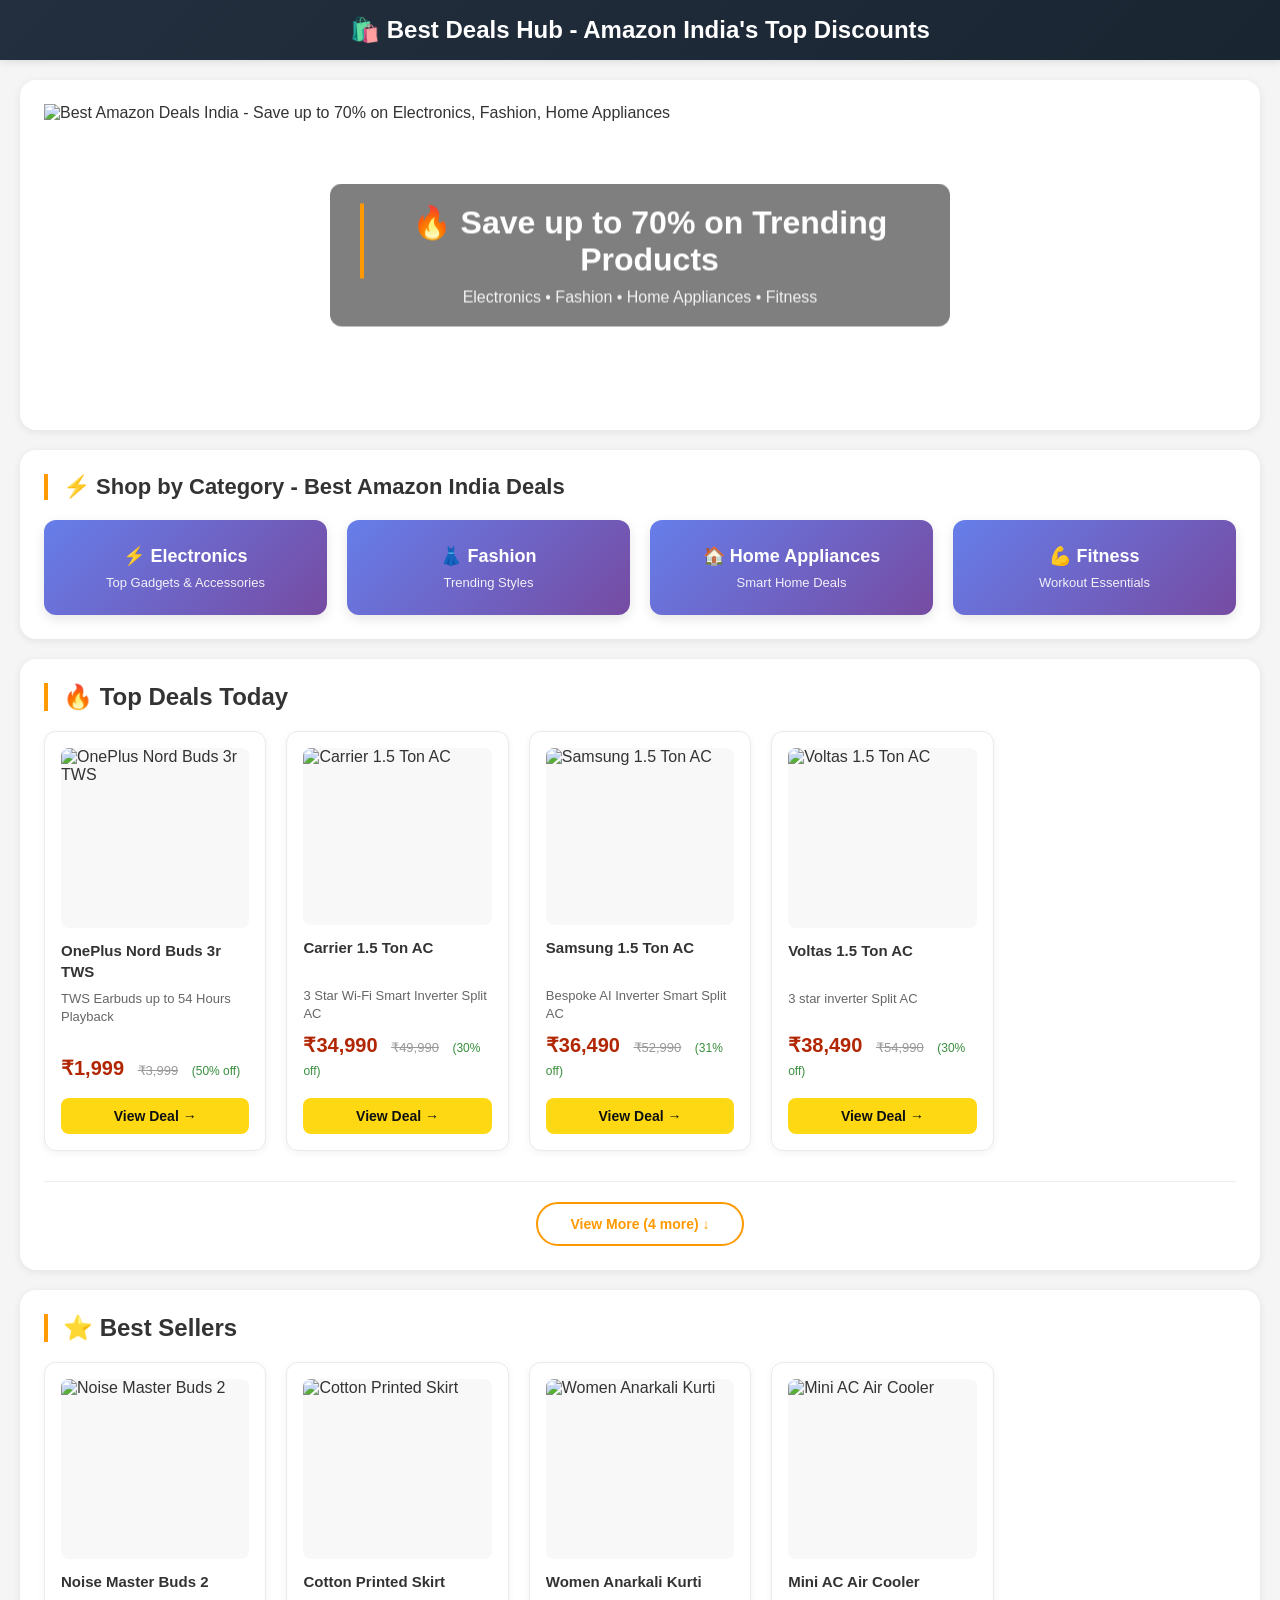
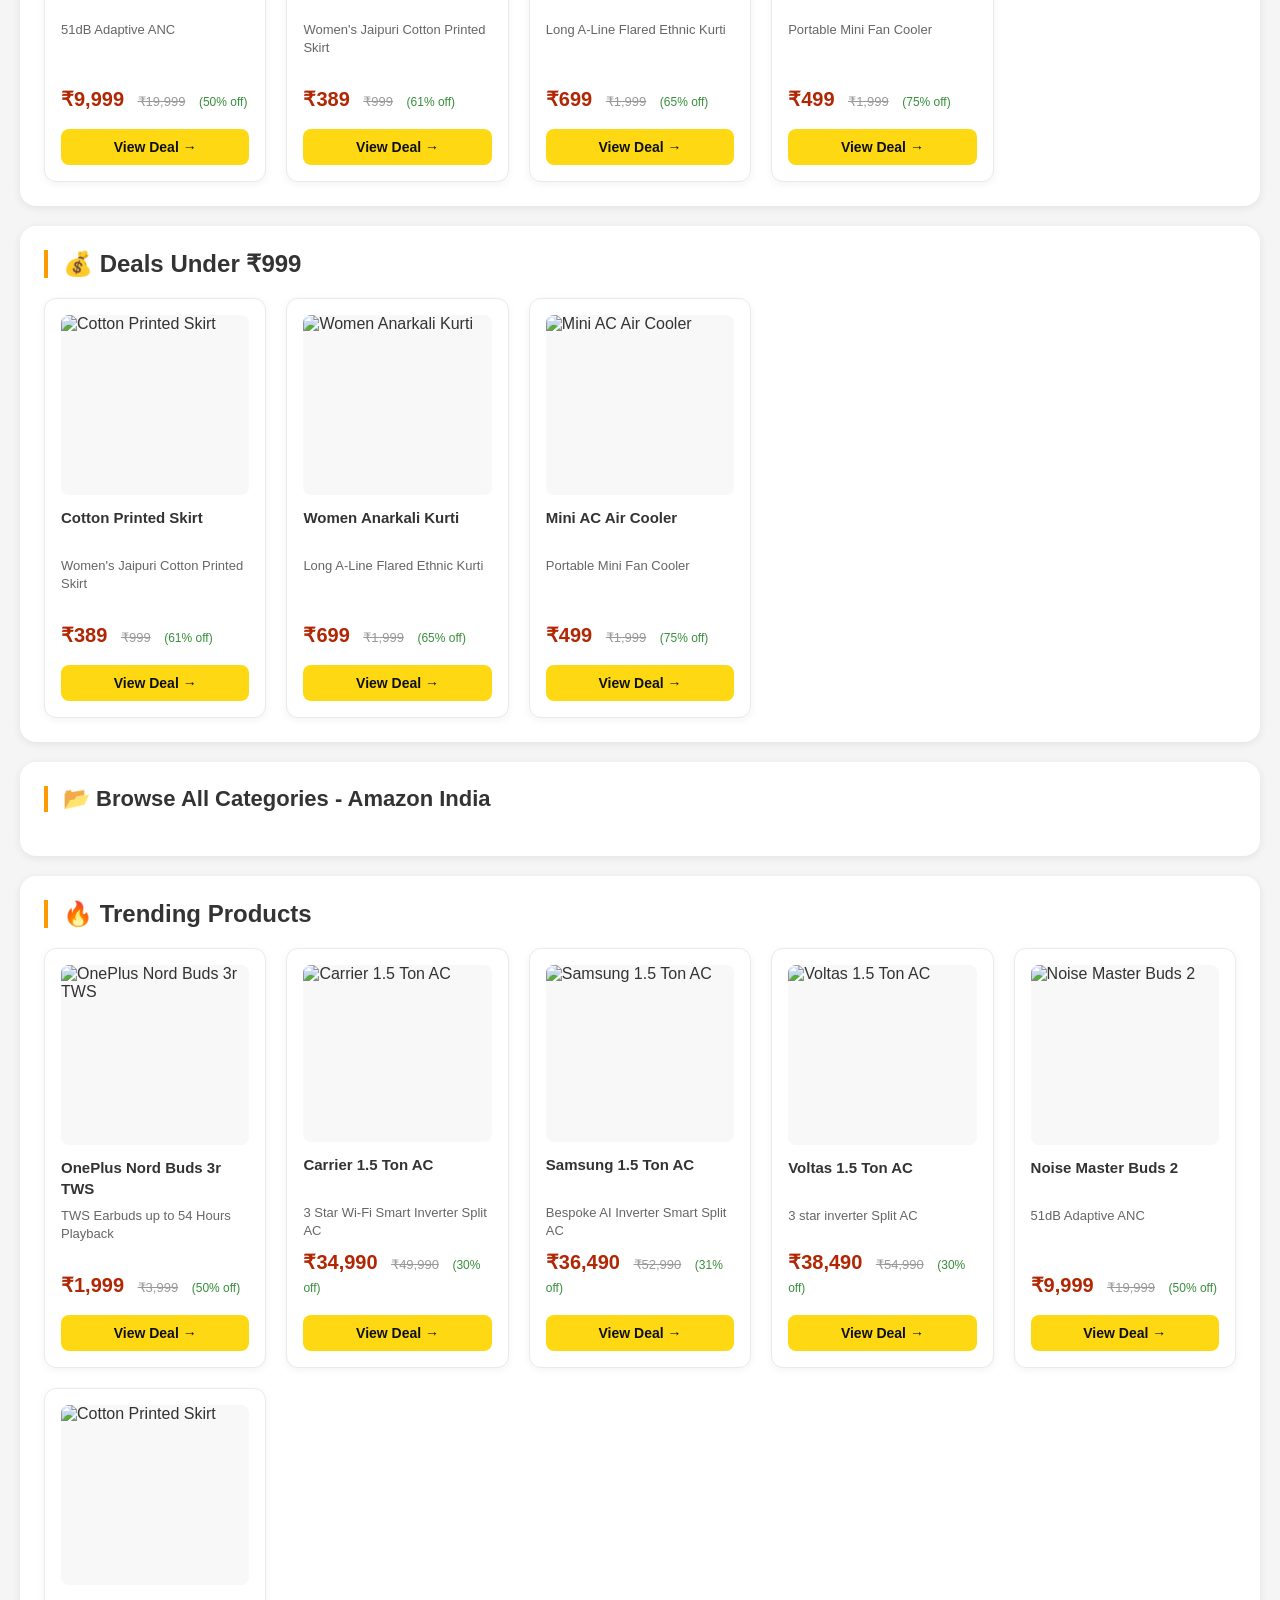
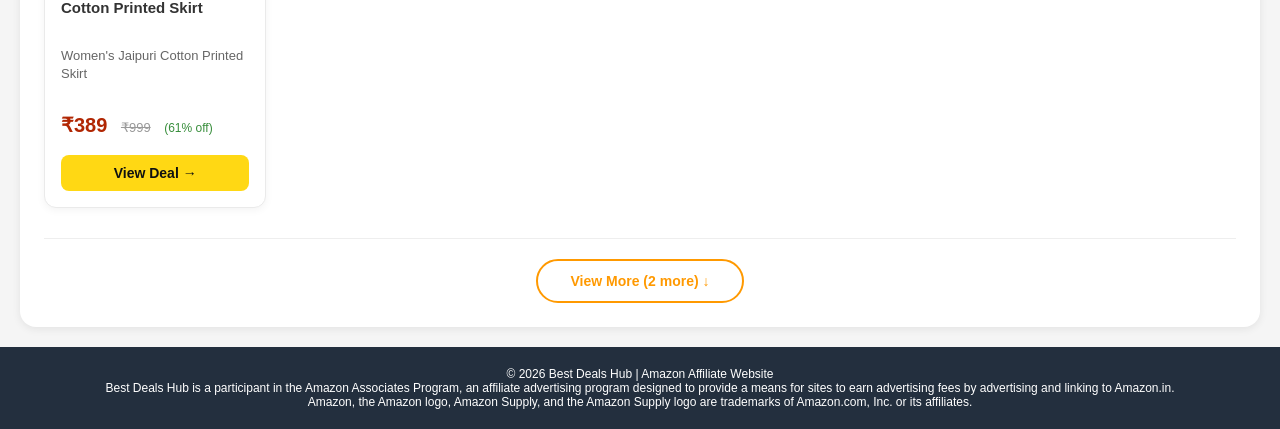
==== commit fa55db37: "Update index.html" ====
--- a/index.html
+++ b/index.html
@@ -3,31 +3,84 @@
 
 <head>
     <meta charset="UTF-8">
-    <title>Best Deals Hub | Amazon Deals & Trending Products</title>
-    <meta name="description" content="Find the best Amazon deals, trending gadgets, fashion and home appliances at the lowest prices.">
-    <meta name="keywords" content="Amazon deals India, best gadgets India, trending products, affiliate deals, best Amazon deals">
+    <title>Best Deals Hub | Amazon India Deals - Save Up to 70% on Electronics, Fashion & More</title>
+    
+    <!-- SEO Meta Tags -->
+    <meta name="description" content="Best Deals Hub - Find the best Amazon India deals on Electronics, Fashion, Home Appliances, and Fitness. Save up to 70% on trending products. Daily updated deals.">
+    <meta name="keywords" content="Amazon deals India, best deals today, electronics deals India, fashion deals, home appliances sale, OnePlus deals, Samsung offers, Amazon coupon codes, affordable shopping India, daily deals">
+    <meta name="author" content="Best Deals Hub">
+    <meta name="robots" content="index, follow, max-image-preview:large">
+    <meta name="googlebot" content="index, follow">
+    <meta name="language" content="English">
+    <meta name="revisit-after" content="1 day">
+    
+    <!-- Open Graph / Social Media Meta Tags -->
+    <meta property="og:title" content="Best Deals Hub | Amazon India - Save Up to 70%">
+    <meta property="og:description" content="Discover amazing deals on Electronics, Fashion, Home Appliances & Fitness. Updated daily with best prices from Amazon India.">
+    <meta property="og:image" content="https://images.unsplash.com/photo-1607083206968-13611e3d76db?w=1200">
+    <meta property="og:url" content="https://yourdomain.com">
+    <meta property="og:type" content="website">
+    <meta property="og:site_name" content="Best Deals Hub">
+    
+    <!-- Twitter Card -->
+    <meta name="twitter:card" content="summary_large_image">
+    <meta name="twitter:title" content="Best Deals Hub | Amazon India Deals">
+    <meta name="twitter:description" content="Save up to 70% on trending products. Daily updated deals from Amazon India.">
+    <meta name="twitter:image" content="https://images.unsplash.com/photo-1607083206968-13611e3d76db?w=1200">
+    
+    <!-- Canonical URL -->
+    <link rel="canonical" href="https://yourdomain.com">
+    
+    <!-- Viewport -->
     <meta name="viewport" content="width=device-width, initial-scale=1.0, maximum-scale=1.0, user-scalable=yes">
+    
+    <!-- Favicon -->
+    <link rel="icon" type="image/x-icon" href="data:image/svg+xml,<svg xmlns='http://www.w3.org/2000/svg' viewBox='0 0 100 100'><text y='.9em' font-size='90'>🛍️</text></svg>">
+    
+    <!-- Preconnect for faster loading -->
+    <link rel="preconnect" href="https://images.unsplash.com">
+    <link rel="dns-prefetch" href="https://opensheet.elk.sh">
+    
     <link rel="stylesheet" href="style.css">
+    
+    <!-- Schema.org markup for Google Rich Results -->
+    <script type="application/ld+json">
+    {
+        "@context": "https://schema.org",
+        "@type": "WebSite",
+        "name": "Best Deals Hub",
+        "url": "https://yourdomain.com",
+        "description": "Best Amazon India deals on Electronics, Fashion, Home Appliances and Fitness products. Save up to 70% on trending items.",
+        "potentialAction": {
+            "@type": "SearchAction",
+            "target": {
+                "@type": "EntryPoint",
+                "urlTemplate": "https://yourdomain.com/search?q={search_term_string}"
+            },
+            "query-input": "required name=search_term_string"
+        }
+    }
+    </script>
 </head>
 
 <body>
 
     <header>
-        <h1>🛍️ Best Deals Hub</h1>
+        <h1>🛍️ Best Deals Hub - Amazon India's Top Discounts</h1>
     </header>
 
     <!-- HERO BANNER -->
     <section class="hero-banner">
-        <img src="https://images.unsplash.com/photo-1607083206968-13611e3d76db?w=1200" alt="Deals Banner">
+        <img src="https://images.unsplash.com/photo-1607083206968-13611e3d76db?w=1200" alt="Best Amazon Deals India - Save up to 70% on Electronics, Fashion, Home Appliances" width="1200" height="400">
         <div class="hero-text">
             <h2>🔥 Save up to 70% on Trending Products</h2>
             <p>Electronics • Fashion • Home Appliances • Fitness</p>
         </div>
     </section>
 
-    <!-- TODAY DEALS (Categories) -->
+    <!-- SHOP BY CATEGORY -->
     <section class="today-deals">
-        <h2>⚡ Shop by Category</h2>
+        <h2>⚡ Shop by Category - Best Amazon India Deals</h2>
         <div class="deal-grid">
             <div class="deal-card" onclick="filterCategoryFromCard('electronic')">
                 ⚡ Electronics
@@ -65,7 +118,7 @@
 
     <!-- CATEGORIES SECTION -->
     <section>
-        <h2>📂 Browse Categories</h2>
+        <h2>📂 Browse All Categories - Amazon India</h2>
         <div id="categories" class="category-grid"></div>
     </section>
 
@@ -75,11 +128,52 @@
     </section>
 
     <footer>
-        <p>© 2026 Best Deals Hub | Amazon Affiliate Website | We earn commission on qualifying purchases</p>
+        <p>© 2026 Best Deals Hub | Amazon Affiliate Website</p>
+        <p>Best Deals Hub is a participant in the Amazon Associates Program, an affiliate advertising program designed to provide a means for sites to earn advertising fees by advertising and linking to Amazon.in.</p>
+        <p>Amazon, the Amazon logo, Amazon Supply, and the Amazon Supply logo are trademarks of Amazon.com, Inc. or its affiliates.</p>
     </footer>
 
     <script src="script.js"></script>
 
+    <!-- Add this for better indexing -->
+    <script>
+        // Add structured data for products when loaded
+        function addProductStructuredData() {
+            const products = document.querySelectorAll('.product');
+            const productData = [];
+            
+            products.forEach((product, index) => {
+                const name = product.querySelector('h3')?.innerText || '';
+                const price = product.querySelector('.price')?.innerText || '';
+                const link = product.querySelector('.buy')?.href || '';
+                
+                if (name && price && link) {
+                    productData.push({
+                        "@context": "https://schema.org",
+                        "@type": "Product",
+                        "name": name,
+                        "offers": {
+                            "@type": "Offer",
+                            "price": price.replace('₹', '').replace(',', ''),
+                            "priceCurrency": "INR",
+                            "availability": "https://schema.org/InStock",
+                            "url": link
+                        }
+                    });
+                }
+            });
+            
+            if (productData.length > 0) {
+                const script = document.createElement('script');
+                script.type = 'application/ld+json';
+                script.textContent = JSON.stringify(productData);
+                document.head.appendChild(script);
+            }
+        }
+        
+        // Wait for products to load
+        setTimeout(addProductStructuredData, 3000);
+    </script>
 </body>
 
 </html>
--- a/style.css
+++ b/style.css
@@ -304,9 +304,10 @@
 }
 
 /* ============================================ */
-/* MOBILE RESPONSIVE */
+/* MOBILE RESPONSIVE - 3 COLUMNS ON MOBILE */
 /* ============================================ */
 
+/* Mobile (under 768px) - 3 columns! */
 @media (max-width: 768px) {
     header {
         padding: 15px;
@@ -314,134 +315,176 @@
     
     header h1 {
         font-size: 20px;
+        text-align: center;
     }
     
     .hero-banner {
-        height: 250px;
+        height: 200px;
     }
     
     .hero-text {
-        padding: 12px 20px;
+        padding: 10px 15px;
         width: 90%;
     }
     
     .hero-text h2 {
+        font-size: 14px;
+    }
+    
+    .hero-text p {
+        font-size: 9px;
+    }
+    
+    section {
+        margin: 10px;
+        padding: 12px;
+    }
+    
+    section h2 {
+        font-size: 16px;
+        margin-bottom: 12px;
+    }
+    
+    .section-header h2 {
         font-size: 18px;
     }
     
-    .hero-text p {
-        font-size: 11px;
-    }
-    
-    section {
-        margin: 12px;
-        padding: 16px;
-    }
-    
-    section h2 {
-        font-size: 18px;
-    }
-    
-    .section-header h2 {
-        font-size: 20px;
-    }
-    
-    /* 1 column on mobile */
+    /* 3 columns on mobile - key change! */
     .product-grid {
-        grid-template-columns: 1fr !important;
-        gap: 15px;
+        display: grid;
+        grid-template-columns: repeat(3, 1fr) !important;
+        gap: 8px;
     }
     
     .product {
         height: auto;
-        min-height: 380px;
+        min-height: auto;
+        padding: 8px;
     }
     
     .product img {
-        height: 160px;
+        height: 80px;
+        margin-bottom: 6px;
     }
     
     .product h3 {
-        font-size: 14px;
+        font-size: 10px;
+        min-height: 28px;
+        margin-bottom: 4px;
+    }
+    
+    .product p {
+        font-size: 8px;
+        display: none; /* Hide description on mobile to save space */
     }
     
     .price {
-        font-size: 18px;
-    }
-    
-    /* 2 columns for categories */
+        font-size: 11px;
+        margin-bottom: 6px;
+    }
+    
+    .old-price {
+        font-size: 8px;
+    }
+    
+    .discount {
+        font-size: 8px;
+    }
+    
+    .buy {
+        padding: 5px 8px;
+        font-size: 9px;
+        margin-top: 4px;
+    }
+    
+    /* 2 columns for category cards */
     .deal-grid {
         grid-template-columns: repeat(2, 1fr);
-        gap: 12px;
+        gap: 8px;
     }
     
     .deal-card {
-        padding: 15px;
-        font-size: 14px;
+        padding: 10px;
+        font-size: 12px;
     }
     
     .deal-card p {
-        font-size: 11px;
+        font-size: 9px;
+        margin-top: 4px;
     }
     
     .category-grid {
         grid-template-columns: repeat(2, 1fr);
-        gap: 12px;
+        gap: 8px;
     }
     
     .category {
-        padding: 12px;
-        font-size: 13px;
+        padding: 10px;
+        font-size: 11px;
     }
     
     .view-more-btn {
-        padding: 10px 24px;
-        font-size: 13px;
-        width: 100%;
-        max-width: 200px;
-    }
-}
-
+        padding: 8px 16px;
+        font-size: 11px;
+        max-width: 150px;
+    }
+    
+    .view-more-container {
+        margin-top: 15px;
+        padding-top: 10px;
+    }
+}
+
+/* Small mobile (under 480px) - still 3 columns */
+@media (max-width: 480px) {
+    .product-grid {
+        grid-template-columns: repeat(3, 1fr) !important;
+        gap: 6px;
+    }
+    
+    .product img {
+        height: 70px;
+    }
+    
+    .product h3 {
+        font-size: 9px;
+    }
+    
+    .price {
+        font-size: 10px;
+    }
+    
+    .buy {
+        font-size: 8px;
+        padding: 4px 6px;
+    }
+    
+    .hero-text h2 {
+        font-size: 12px;
+    }
+}
+
+/* Tablet (769px - 1024px) - 4 columns */
 @media (min-width: 769px) and (max-width: 1024px) {
     .product-grid {
-        grid-template-columns: repeat(2, 1fr) !important;
+        grid-template-columns: repeat(4, 1fr) !important;
+        gap: 15px;
+    }
+    
+    .hero-text h2 {
+        font-size: 24px;
+    }
+    
+    section {
+        margin: 15px;
+        padding: 18px;
+    }
+}
+
+/* Desktop - 5 columns for better density */
+@media (min-width: 1025px) {
+    .product-grid {
+        grid-template-columns: repeat(5, 1fr) !important;
         gap: 20px;
     }
-    
-    .hero-text h2 {
-        font-size: 28px;
-    }
-    
-    section {
-        margin: 16px;
-        padding: 20px;
-    }
-}
-
-@media (max-width: 480px) {
-    .hero-text h2 {
-        font-size: 14px;
-    }
-    
-    .hero-text p {
-        font-size: 10px;
-    }
-    
-    .product h3 {
-        font-size: 13px;
-    }
-    
-    .price {
-        font-size: 16px;
-    }
-    
-    .buy {
-        padding: 8px 12px;
-        font-size: 12px;
-    }
-    
-    .deal-card {
-        padding: 12px;
-        font-size: 12px;
-    }
 }
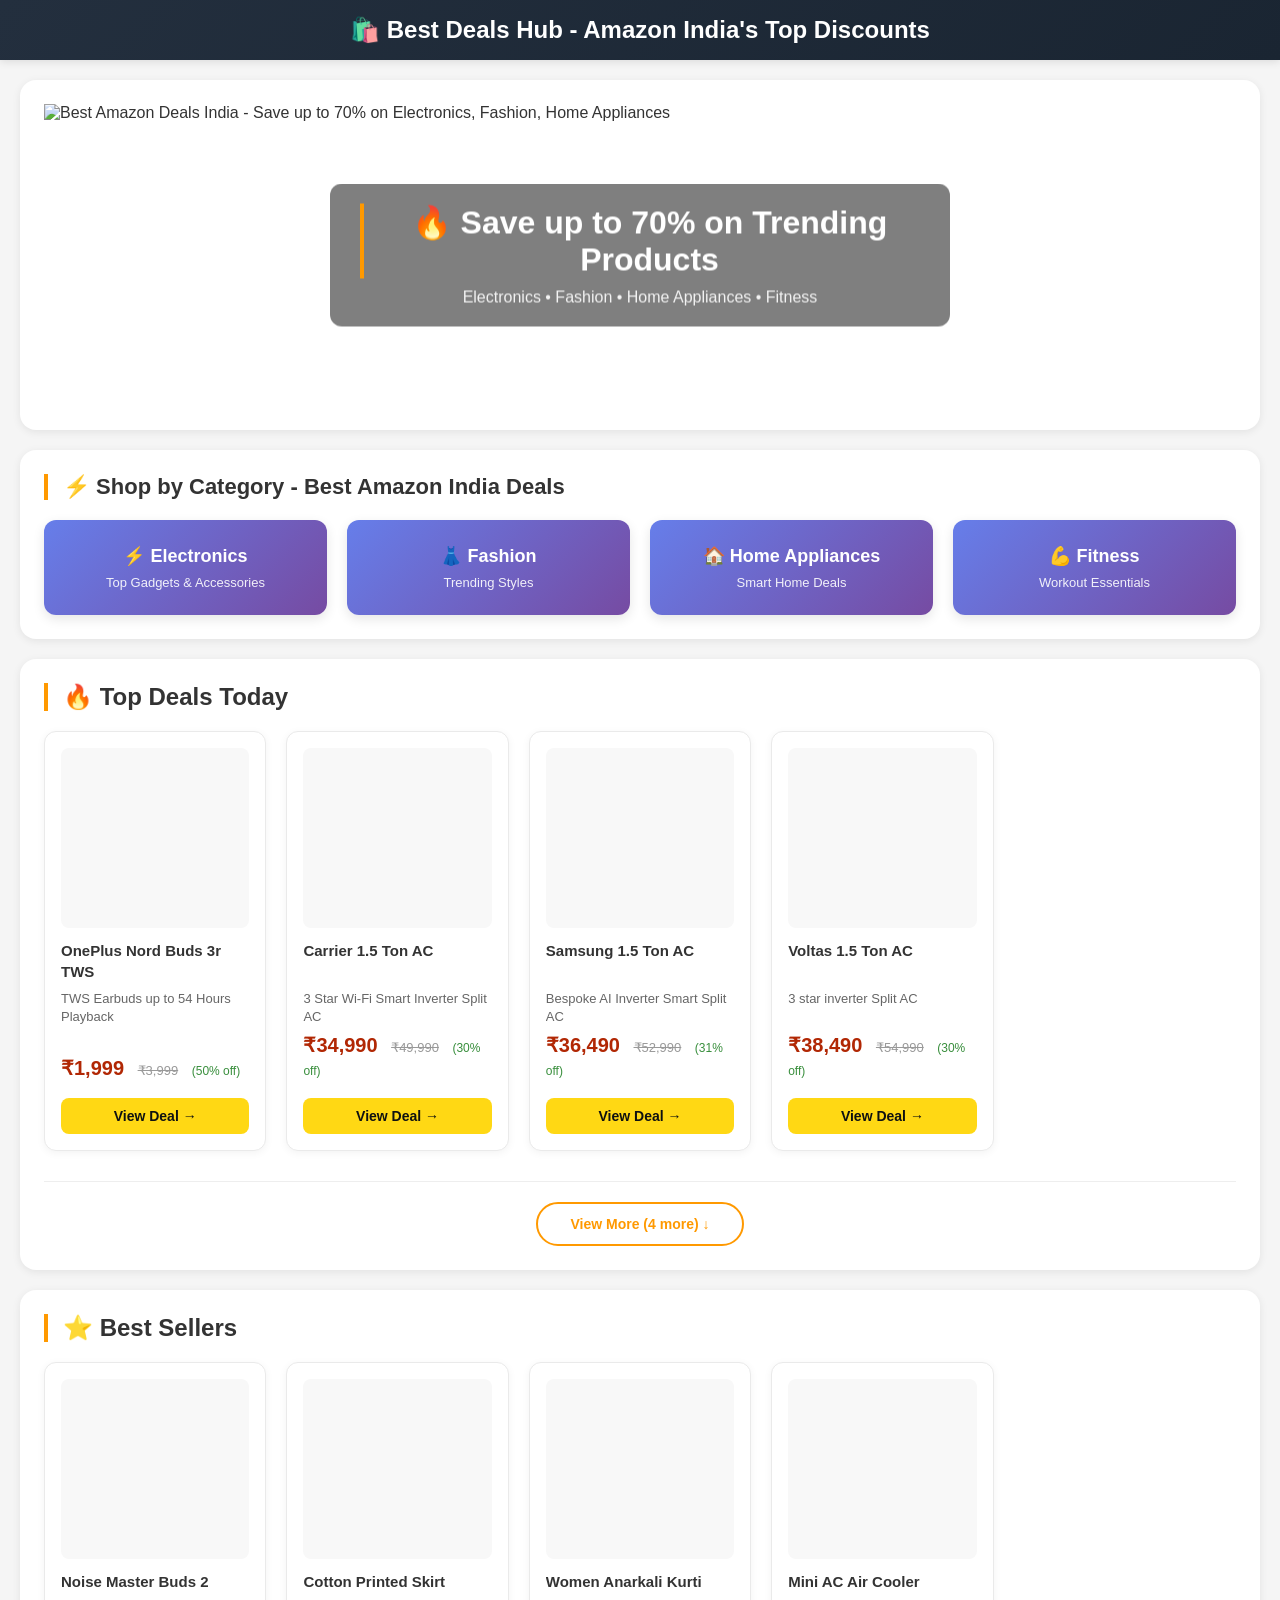
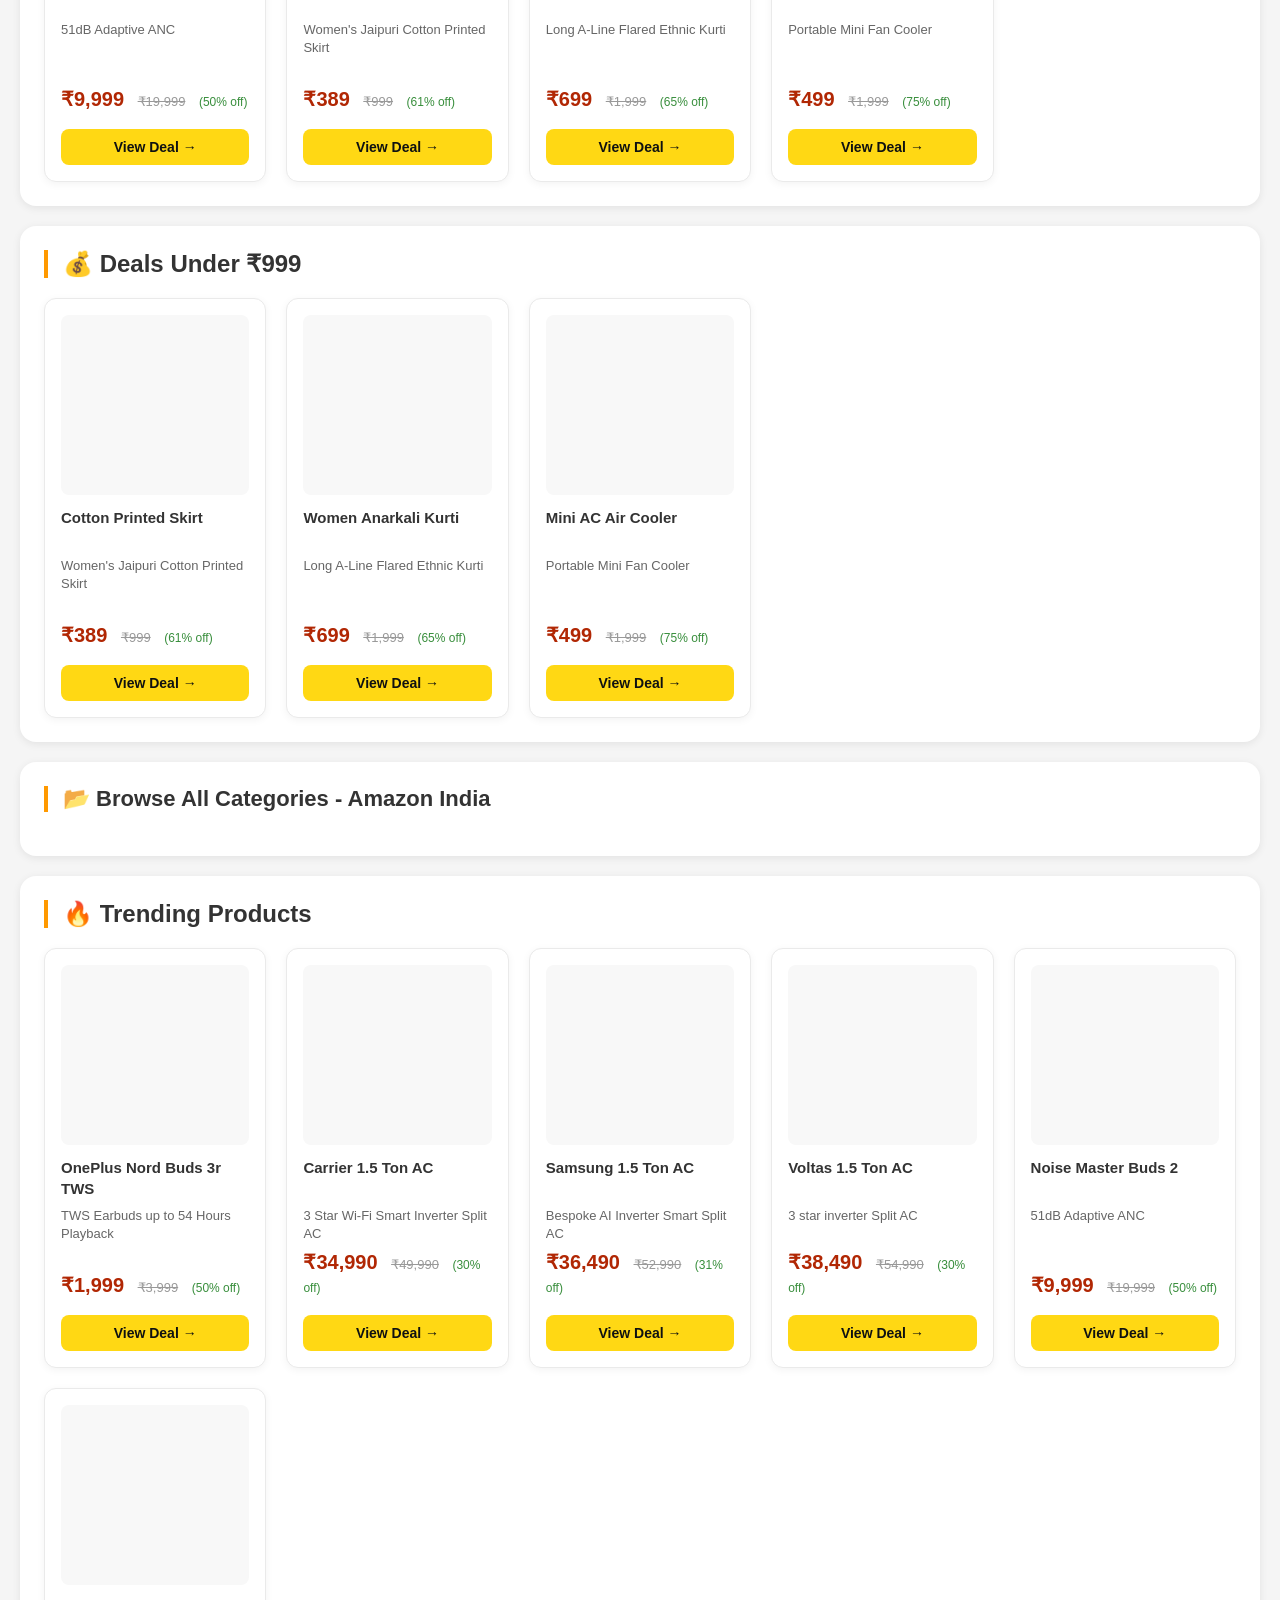
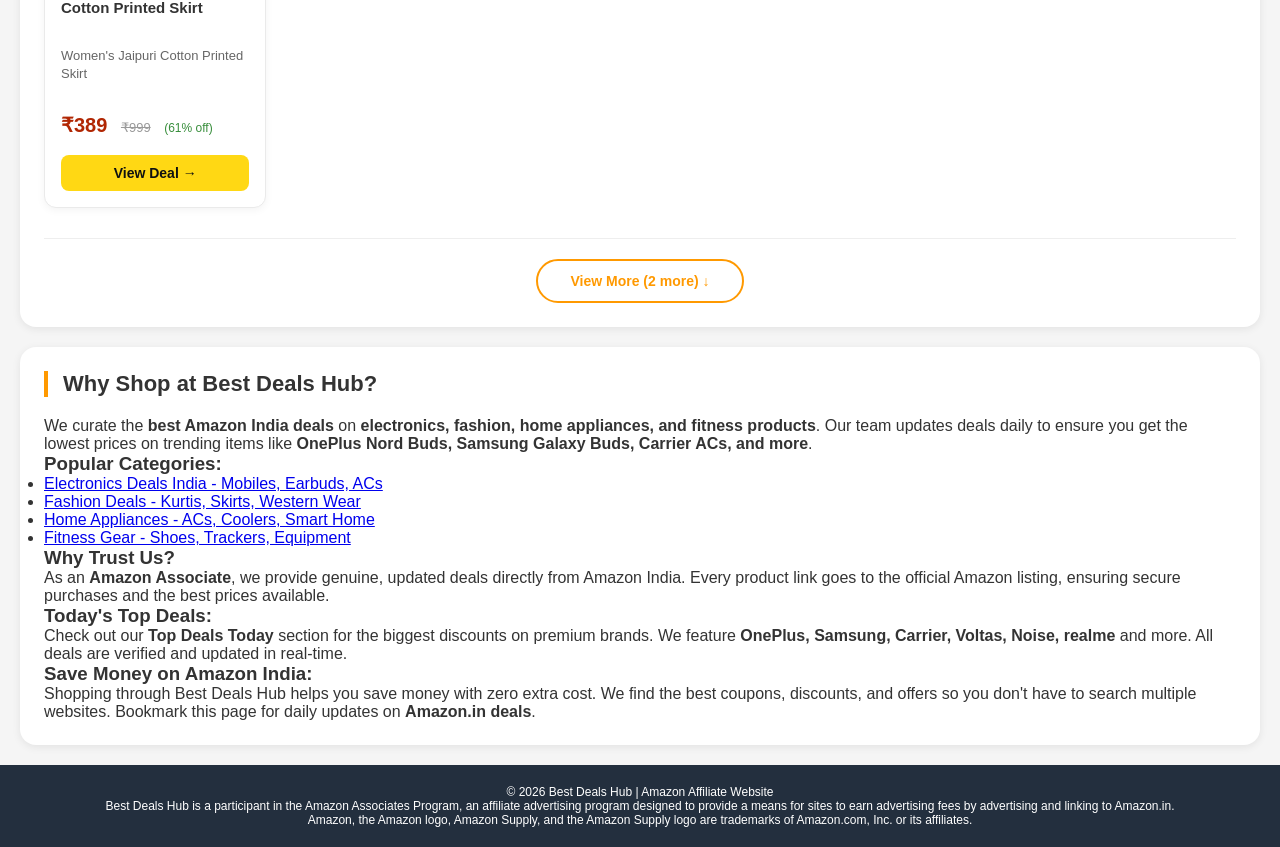
==== commit d8935554: "Update index.html" ====
--- a/index.html
+++ b/index.html
@@ -6,8 +6,8 @@
     <title>Best Deals Hub | Amazon India Deals - Save Up to 70% on Electronics, Fashion & More</title>
     
     <!-- SEO Meta Tags -->
-    <meta name="description" content="Best Deals Hub - Find the best Amazon India deals on Electronics, Fashion, Home Appliances, and Fitness. Save up to 70% on trending products. Daily updated deals.">
-    <meta name="keywords" content="Amazon deals India, best deals today, electronics deals India, fashion deals, home appliances sale, OnePlus deals, Samsung offers, Amazon coupon codes, affordable shopping India, daily deals">
+    <meta name="description" content="Best Deals Hub - Find the best Amazon India deals on Electronics, Fashion, Home Appliances, and Fitness. Save up to 70% on trending products. Daily updated deals from Amazon.in.">
+    <meta name="keywords" content="Amazon deals India, best deals today, electronics deals India, fashion deals, home appliances sale, OnePlus deals, Samsung offers, Amazon coupon codes, affordable shopping India, daily deals, Amazon affiliate deals">
     <meta name="author" content="Best Deals Hub">
     <meta name="robots" content="index, follow, max-image-preview:large">
     <meta name="googlebot" content="index, follow">
@@ -18,7 +18,7 @@
     <meta property="og:title" content="Best Deals Hub | Amazon India - Save Up to 70%">
     <meta property="og:description" content="Discover amazing deals on Electronics, Fashion, Home Appliances & Fitness. Updated daily with best prices from Amazon India.">
     <meta property="og:image" content="https://images.unsplash.com/photo-1607083206968-13611e3d76db?w=1200">
-    <meta property="og:url" content="https://yourdomain.com">
+    <meta property="og:url" content="https://deavil81.github.io/amazon-affiliate-links/">
     <meta property="og:type" content="website">
     <meta property="og:site_name" content="Best Deals Hub">
     
@@ -29,7 +29,7 @@
     <meta name="twitter:image" content="https://images.unsplash.com/photo-1607083206968-13611e3d76db?w=1200">
     
     <!-- Canonical URL -->
-    <link rel="canonical" href="https://yourdomain.com">
+    <link rel="canonical" href="https://deavil81.github.io/amazon-affiliate-links/">
     
     <!-- Viewport -->
     <meta name="viewport" content="width=device-width, initial-scale=1.0, maximum-scale=1.0, user-scalable=yes">
@@ -49,13 +49,13 @@
         "@context": "https://schema.org",
         "@type": "WebSite",
         "name": "Best Deals Hub",
-        "url": "https://yourdomain.com",
+        "url": "https://deavil81.github.io/amazon-affiliate-links/",
         "description": "Best Amazon India deals on Electronics, Fashion, Home Appliances and Fitness products. Save up to 70% on trending items.",
         "potentialAction": {
             "@type": "SearchAction",
             "target": {
                 "@type": "EntryPoint",
-                "urlTemplate": "https://yourdomain.com/search?q={search_term_string}"
+                "urlTemplate": "https://deavil81.github.io/amazon-affiliate-links/?q={search_term_string}"
             },
             "query-input": "required name=search_term_string"
         }
@@ -71,7 +71,7 @@
 
     <!-- HERO BANNER -->
     <section class="hero-banner">
-        <img src="https://images.unsplash.com/photo-1607083206968-13611e3d76db?w=1200" alt="Best Amazon Deals India - Save up to 70% on Electronics, Fashion, Home Appliances" width="1200" height="400">
+        <img src="https://images.unsplash.com/photo-1607083206968-13611e3d76db?w=1200" alt="Best Amazon Deals India - Save up to 70% on Electronics, Fashion, Home Appliances" width="1200" height="400" loading="eager">
         <div class="hero-text">
             <h2>🔥 Save up to 70% on Trending Products</h2>
             <p>Electronics • Fashion • Home Appliances • Fitness</p>
@@ -127,6 +127,29 @@
         <div id="products"></div>
     </section>
 
+    <!-- SEO Content Section - Helps with Google Ranking -->
+    <section class="seo-content">
+        <h2>Why Shop at Best Deals Hub?</h2>
+        <p>We curate the <strong>best Amazon India deals</strong> on <strong>electronics, fashion, home appliances, and fitness products</strong>. Our team updates deals daily to ensure you get the lowest prices on trending items like <strong>OnePlus Nord Buds, Samsung Galaxy Buds, Carrier ACs, and more</strong>.</p>
+        
+        <h3>Popular Categories:</h3>
+        <ul>
+            <li><a href="#" onclick="filterCategoryFromCard('electronic'); return false;">Electronics Deals India - Mobiles, Earbuds, ACs</a></li>
+            <li><a href="#" onclick="filterCategoryFromCard('fashion'); return false;">Fashion Deals - Kurtis, Skirts, Western Wear</a></li>
+            <li><a href="#" onclick="filterCategoryFromCard('home appliances'); return false;">Home Appliances - ACs, Coolers, Smart Home</a></li>
+            <li><a href="#" onclick="filterCategoryFromCard('fitness'); return false;">Fitness Gear - Shoes, Trackers, Equipment</a></li>
+        </ul>
+        
+        <h3>Why Trust Us?</h3>
+        <p>As an <strong>Amazon Associate</strong>, we provide genuine, updated deals directly from Amazon India. Every product link goes to the official Amazon listing, ensuring secure purchases and the best prices available.</p>
+        
+        <h3>Today's Top Deals:</h3>
+        <p>Check out our <strong>Top Deals Today</strong> section for the biggest discounts on premium brands. We feature <strong>OnePlus, Samsung, Carrier, Voltas, Noise, realme</strong> and more. All deals are verified and updated in real-time.</p>
+        
+        <h3>Save Money on Amazon India:</h3>
+        <p>Shopping through Best Deals Hub helps you save money with zero extra cost. We find the best coupons, discounts, and offers so you don't have to search multiple websites. Bookmark this page for daily updates on <strong>Amazon.in deals</strong>.</p>
+    </section>
+
     <footer>
         <p>© 2026 Best Deals Hub | Amazon Affiliate Website</p>
         <p>Best Deals Hub is a participant in the Amazon Associates Program, an affiliate advertising program designed to provide a means for sites to earn advertising fees by advertising and linking to Amazon.in.</p>
@@ -134,46 +157,6 @@
     </footer>
 
     <script src="script.js"></script>
-
-    <!-- Add this for better indexing -->
-    <script>
-        // Add structured data for products when loaded
-        function addProductStructuredData() {
-            const products = document.querySelectorAll('.product');
-            const productData = [];
-            
-            products.forEach((product, index) => {
-                const name = product.querySelector('h3')?.innerText || '';
-                const price = product.querySelector('.price')?.innerText || '';
-                const link = product.querySelector('.buy')?.href || '';
-                
-                if (name && price && link) {
-                    productData.push({
-                        "@context": "https://schema.org",
-                        "@type": "Product",
-                        "name": name,
-                        "offers": {
-                            "@type": "Offer",
-                            "price": price.replace('₹', '').replace(',', ''),
-                            "priceCurrency": "INR",
-                            "availability": "https://schema.org/InStock",
-                            "url": link
-                        }
-                    });
-                }
-            });
-            
-            if (productData.length > 0) {
-                const script = document.createElement('script');
-                script.type = 'application/ld+json';
-                script.textContent = JSON.stringify(productData);
-                document.head.appendChild(script);
-            }
-        }
-        
-        // Wait for products to load
-        setTimeout(addProductStructuredData, 3000);
-    </script>
 </body>
 
 </html>
--- a/style.css
+++ b/style.css
@@ -487,4 +487,34 @@
         grid-template-columns: repeat(5, 1fr) !important;
         gap: 20px;
     }
+}
+/* Print styles for better SEO */
+@media print {
+    header, footer, .view-more-btn, .deal-card {
+        display: none;
+    }
+    
+    .product {
+        break-inside: avoid;
+        page-break-inside: avoid;
+    }
+}
+
+/* Improve loading performance */
+img {
+    aspect-ratio: 1 / 1;
+    loading: lazy;
+}
+
+/* Accessibility for SEO */
+.sr-only {
+    position: absolute;
+    width: 1px;
+    height: 1px;
+    padding: 0;
+    margin: -1px;
+    overflow: hidden;
+    clip: rect(0, 0, 0, 0);
+    white-space: nowrap;
+    border-width: 0;
 }
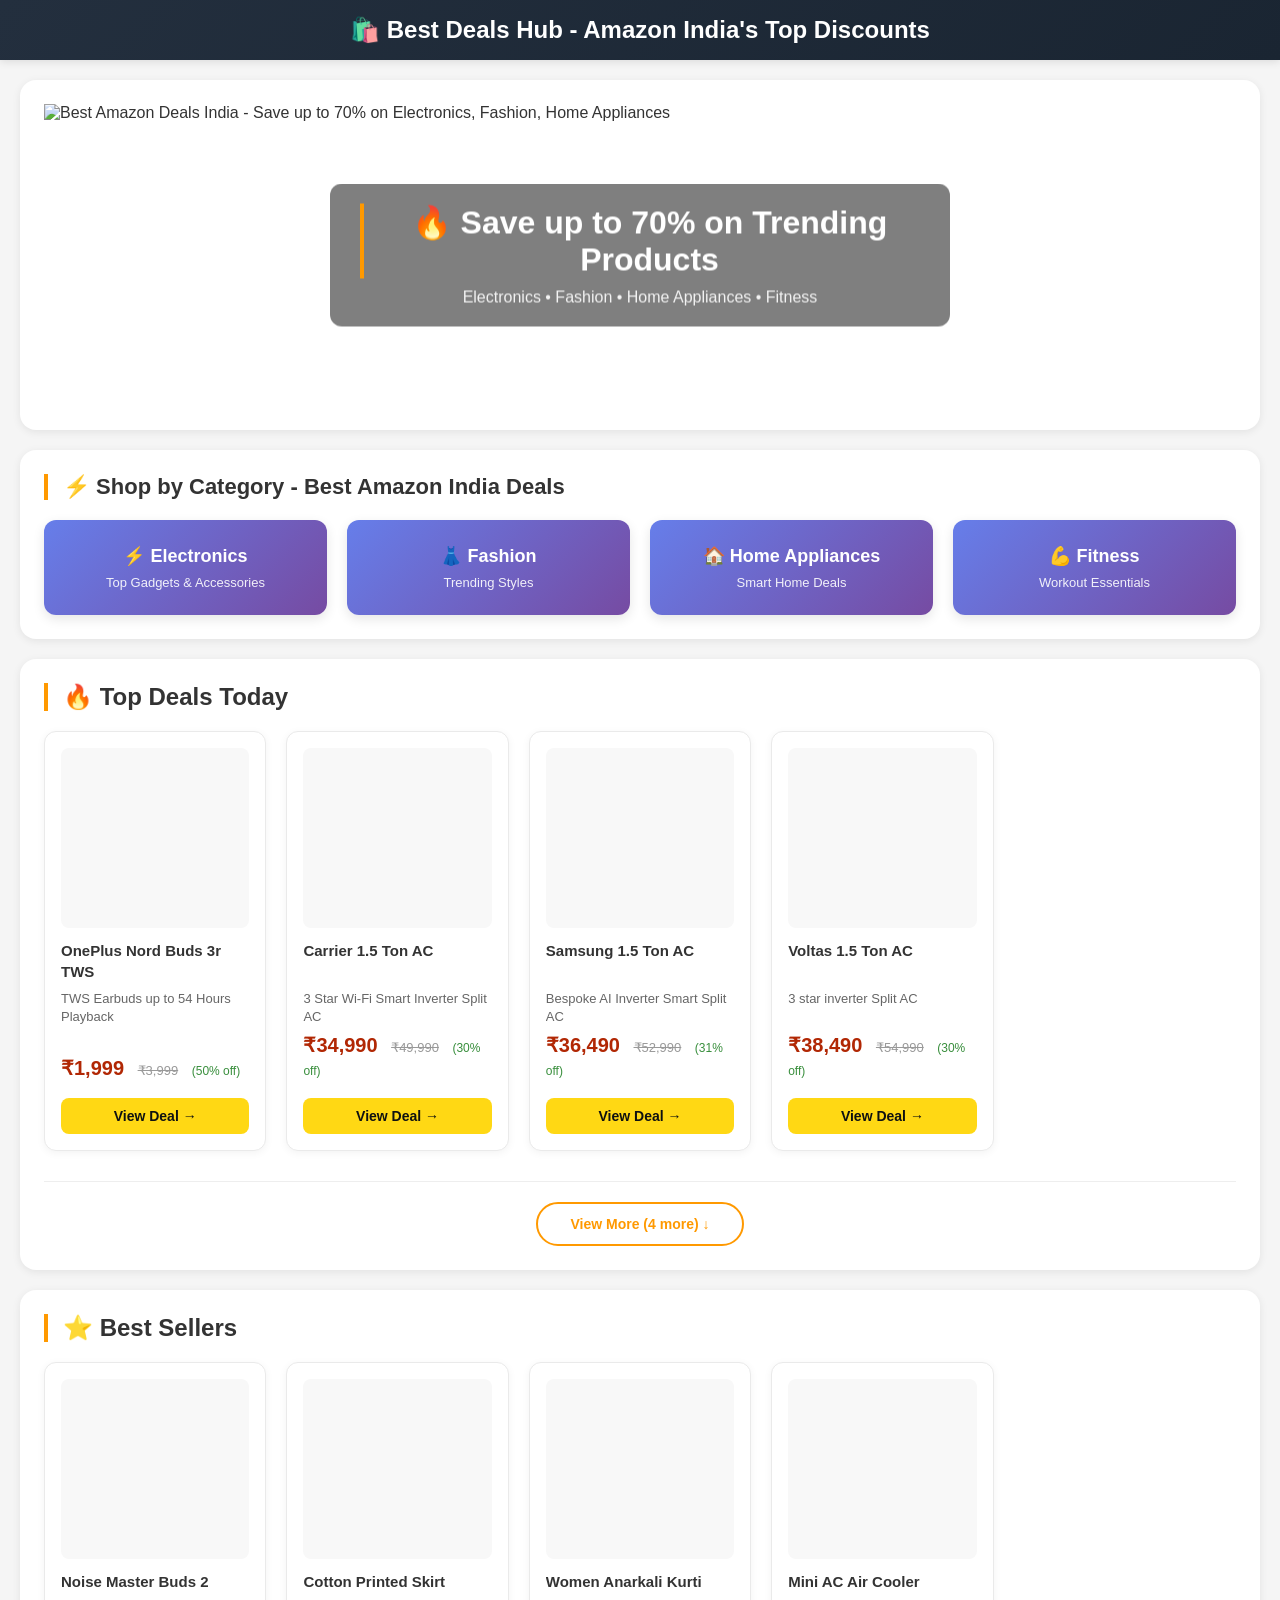
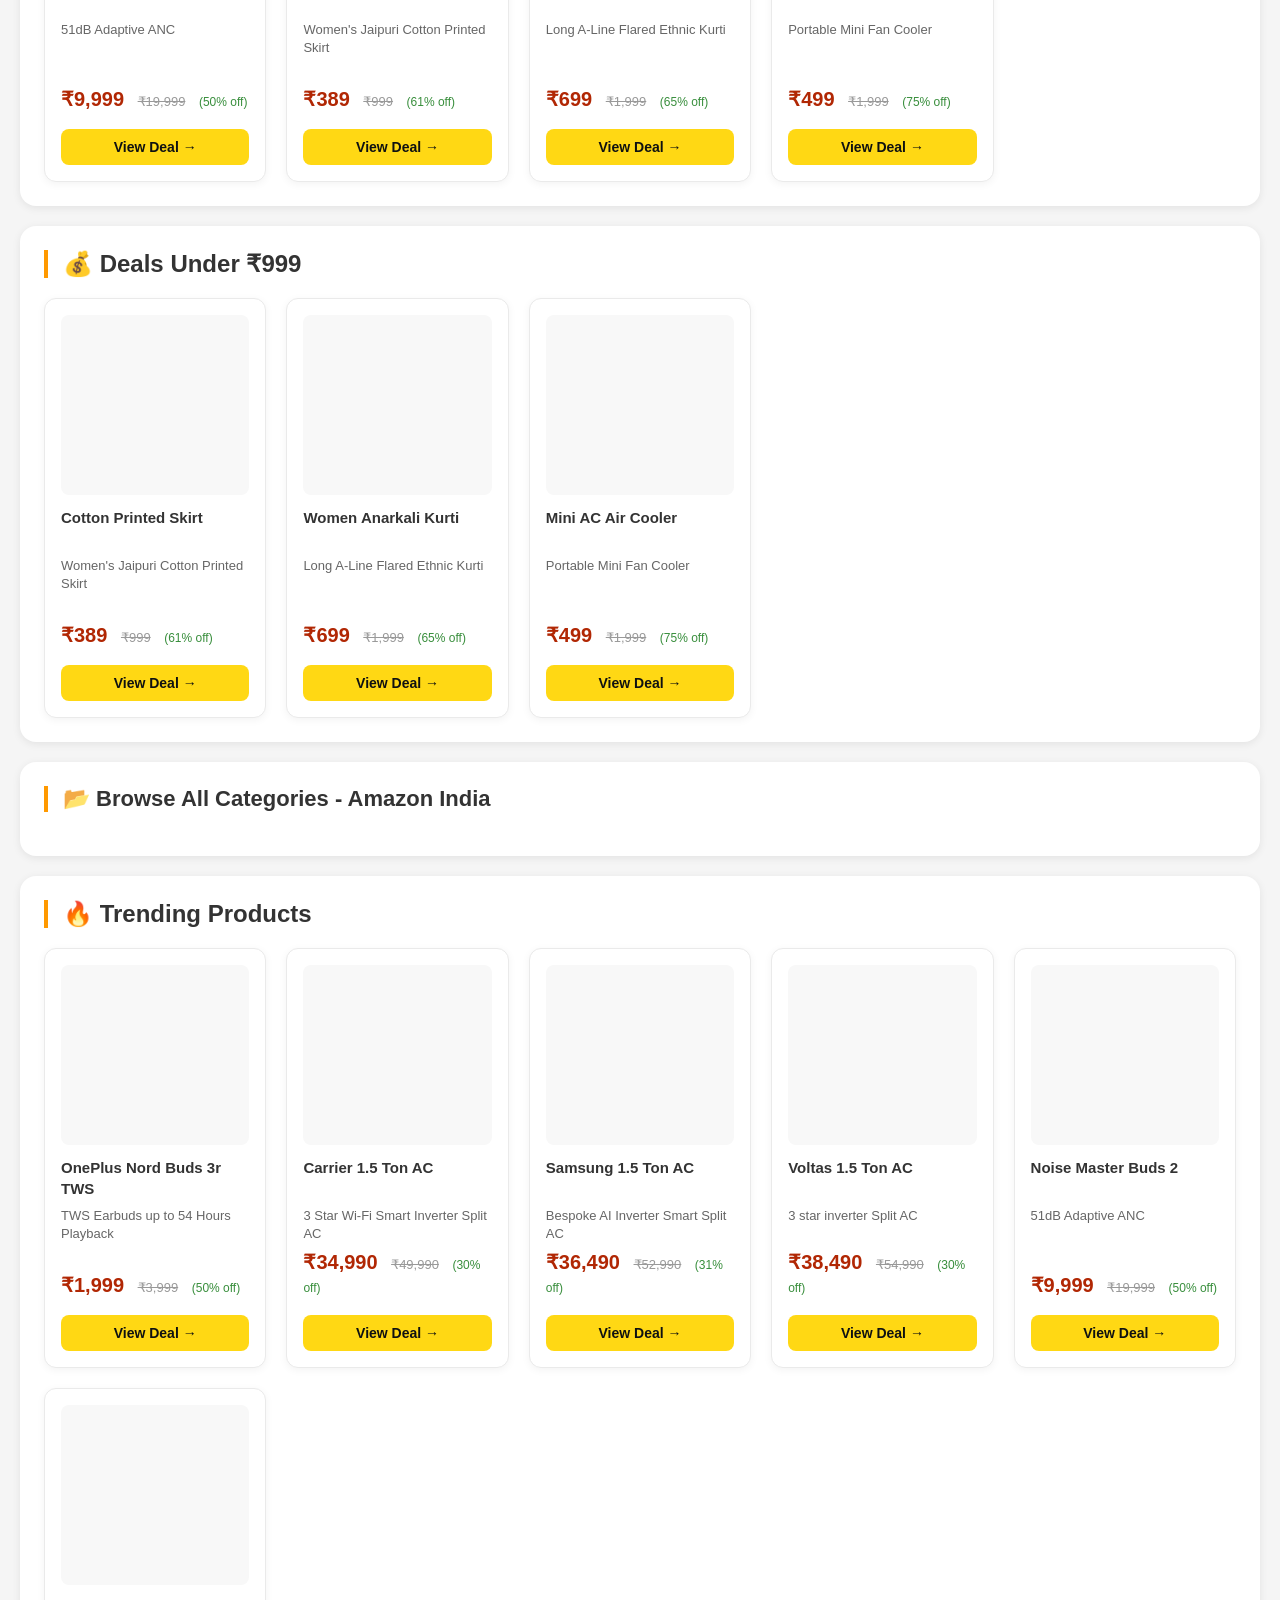
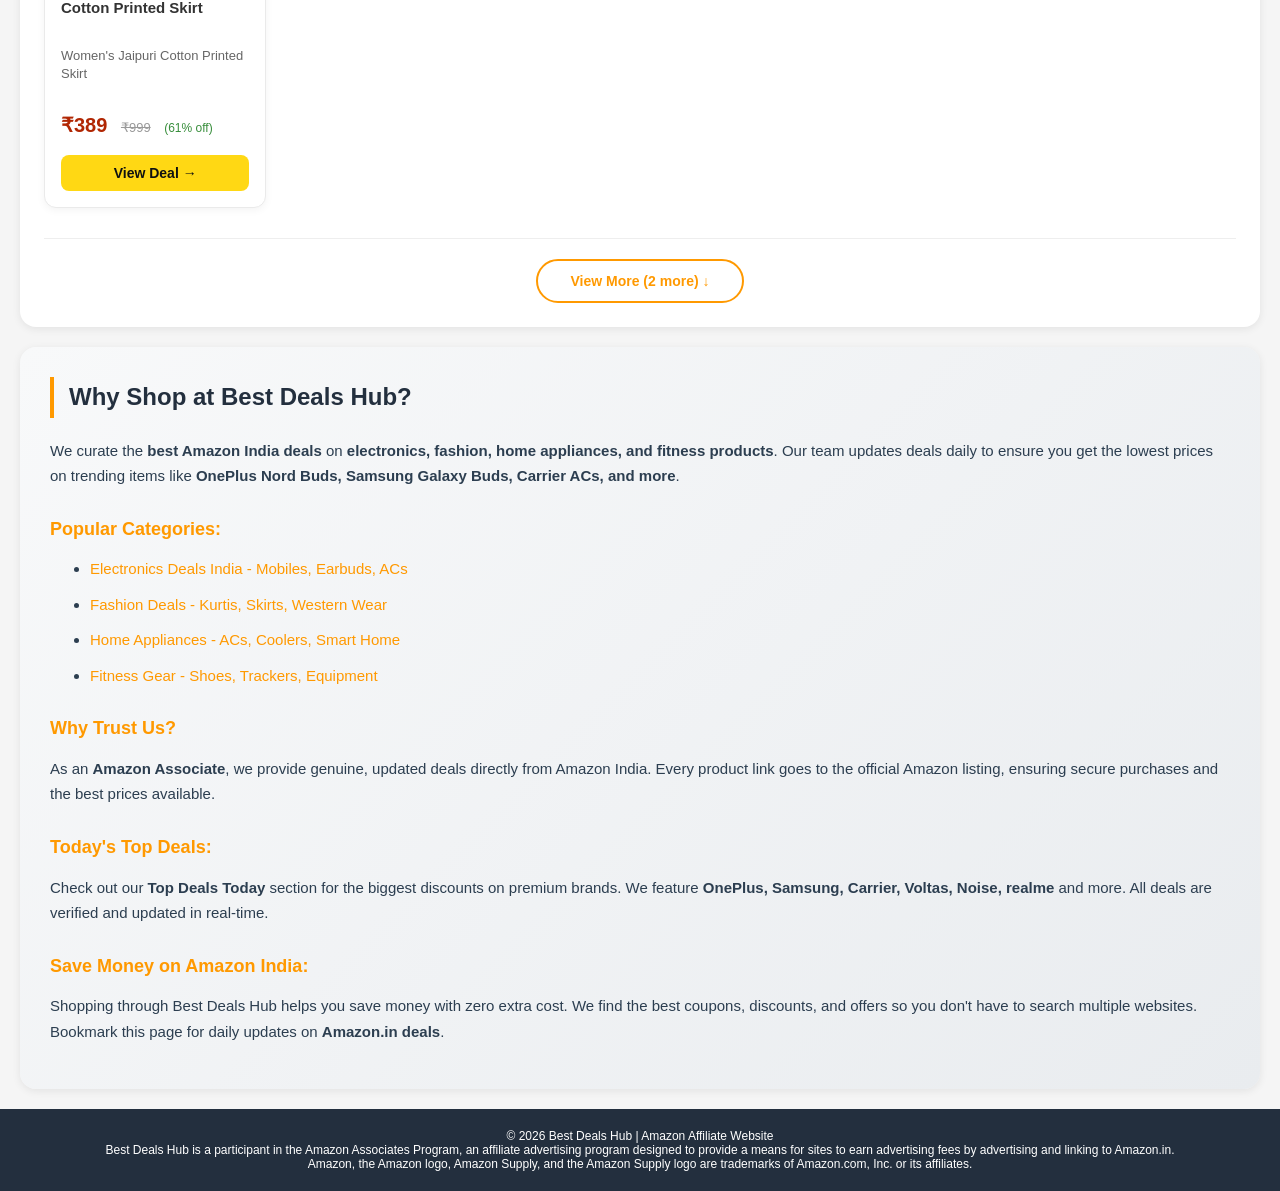
==== commit e2cdcf22: "Update index.html" ====
--- a/index.html
+++ b/index.html
@@ -157,6 +157,7 @@
     </footer>
 
     <script src="script.js"></script>
+<script defer data-domain="deavil81.github.io/amazon-affiliate-links" src="https://plausible.io/js/script.js"></script>
 </body>
 
 </html>
--- a/style.css
+++ b/style.css
@@ -517,4 +517,70 @@
     clip: rect(0, 0, 0, 0);
     white-space: nowrap;
     border-width: 0;
+}
+/* SEO Content Section */
+.seo-content {
+    background: linear-gradient(135deg, #f8f9fa 0%, #e9ecef 100%);
+    padding: 30px;
+    margin: 20px;
+    border-radius: 16px;
+    font-size: 15px;
+    line-height: 1.7;
+    color: #2c3e50;
+}
+
+.seo-content h2 {
+    color: #232f3e;
+    font-size: 24px;
+    margin-top: 0;
+    margin-bottom: 20px;
+    border-left: 4px solid #ff9900;
+    padding-left: 15px;
+}
+
+.seo-content h3 {
+    color: #ff9900;
+    font-size: 18px;
+    margin-top: 25px;
+    margin-bottom: 12px;
+}
+
+.seo-content p {
+    margin-bottom: 15px;
+}
+
+.seo-content ul {
+    margin-left: 20px;
+    padding-left: 20px;
+    margin-bottom: 20px;
+}
+
+.seo-content li {
+    margin: 10px 0;
+}
+
+.seo-content a {
+    color: #ff9900;
+    text-decoration: none;
+    font-weight: 500;
+}
+
+.seo-content a:hover {
+    text-decoration: underline;
+}
+
+@media (max-width: 768px) {
+    .seo-content {
+        padding: 18px;
+        margin: 12px;
+        font-size: 13px;
+    }
+    
+    .seo-content h2 {
+        font-size: 20px;
+    }
+    
+    .seo-content h3 {
+        font-size: 16px;
+    }
 }
